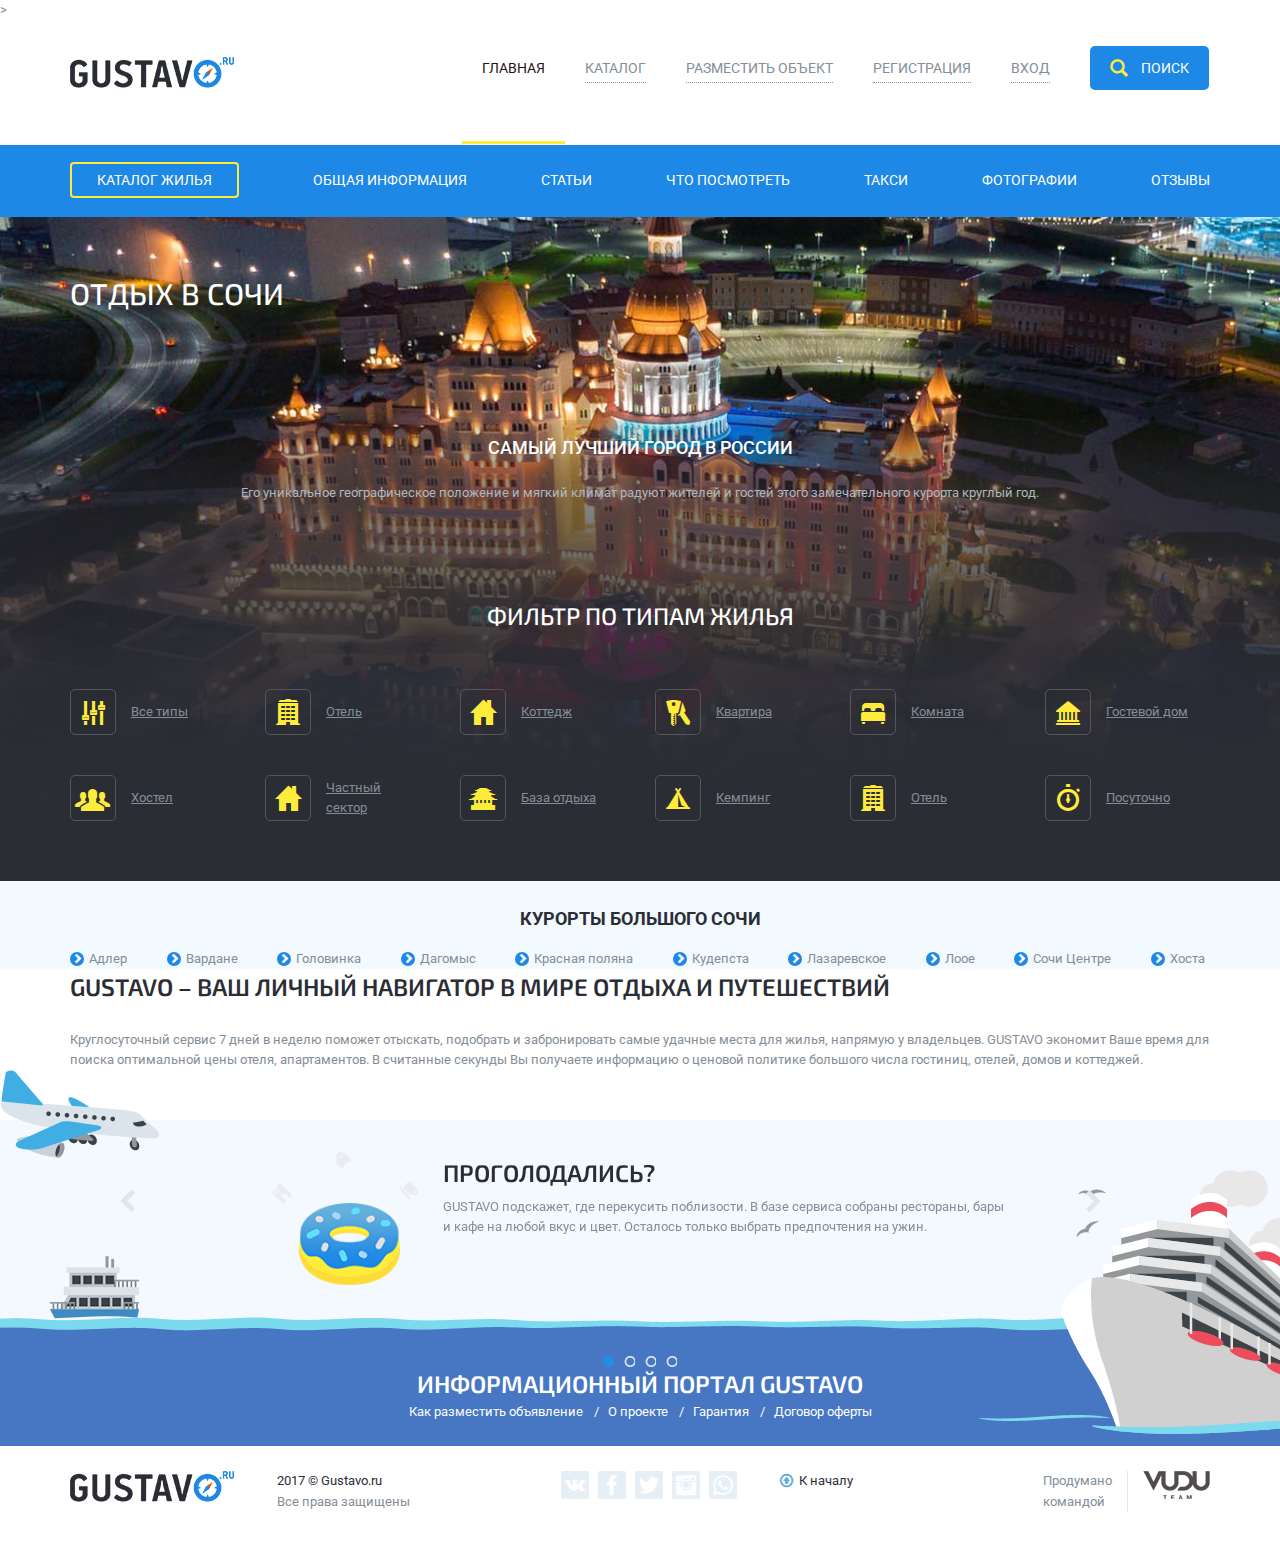
==== city.html @ 37bc837e "11/05" ====
<!DOCTYPE html<html lang="en">>

<head>
	<meta charset="UTF-8">
	<meta name="viewport" content="width=device-width, initial-scale=1.0">
	<meta http-equiv="X-UA-Compatible" content="ie=edge">
	<title>Document</title>
	<link rel="stylesheet" href="css/bootstrap.min.css">
		<link rel="stylesheet" href="css/glyphicons.css">
		<link rel="stylesheet" href="css/slick.css">
	<link rel="stylesheet" href="css/main.css">

	<!--[if lt IE 9]>
      <script src="https://oss.maxcdn.com/html5shiv/3.7.2/html5shiv.min.js"></script>
      <script src="https://oss.maxcdn.com/respond/1.4.2/respond.min.js"></script>
    <![endif]-->
</head>
<body>
	<div class="wrapper">
		<header class="header">
		<div class="container">
				<div class="row">
					<div class="col-md-2">
						<div class="navbar-header header_logo">
						<a href="#">
							<img src="images/logo.png" alt="logo">
							<span>Gustavo</span>
						</a>
					</div>
					</div>
					<div class="col-md-10">
					<div class="navbar">
							 <ul class="nav navbar-nav" role="menu">
								  <li class="active"><a href="#">Главная</a></li>
								  <li><a href="#">Каталог</a></li>
								  <li><a href="#">Разместить объект</a></li>
								  <li><a href="#">Регистрация</a></li>
								  <li><a href="#">Вход</a></li>
									<li class="navbar-nav_search"><a href="#"> <span class="navbar-nav_search_block">	<span class="glyphicons glyphicons-search"></span>	Поиск </span></a></li>
								</ul>
						</div>
						<a href="#navbar_collapce" class="navbar_toogle">
							<span class="ico_bar"></span>
							<span class="ico_bar"></span>
							<span class="ico_bar"></span>
						</a>
					</div>
				</div>
				</div>
		</header>
		<main class="main">
		<div class="main_city">
				<div class="main_city_img_wrapp">
					<img src="images/city.jpg" alt="">
				</div>
				<div class="city_top_navbar">	
						<div class="container">
							<div class="row">
								<div class="col-md-12">
										 <ul class="city_top_navbar_block" role="menu">
										  <li class="active"><a href="#">Каталог жилья</a></li>
										  <li><a href="#">Общая информация</a></li>
										  <li><a href="#">Статьи</a></li>
										  <li><a href="#">Что посмотреть</a></li>
										  <li><a href="#">Такси</a></li>
											<li><a href="#">Фотографии</a></li>
											<li><a href="#">Отзывы</a></li>
										</ul>
								</div>
							</div>
						</div>
				</div>
				<div class="main_city_info_block">
					<div class="main_city_info_block_header">
						<div class="container">
								<div class="row">
									<div class="col-md-12">
										<h2 class="main_city_info_block_header_block">Отдых в Сочи</h2>
											</div>
									</div>
								</div>
							</div>

							<div class="main_city_info_block_body">
								<div class="container">
								<div class="row">
									<div class="col-md-12">
										<div class="main_city_info_block_text">
												<h5>САМЫЙ ЛУЧШИЙ ГОРОД В РОССИИ</h5>
												<p>Его уникальное географическое положение и мягкий климат радуют жителей и гостей этого замечательного курорта круглый год.</p>
										</div>
									</div>
								</div>
							</div>
							<div class="container">
								<div class="row">
									<div class="col-md-12">
										<div class="main_city_filter_header">
												<h6>Фильтр по типам жилья</h6>
										</div>
									</div>
								</div>
							</div>
							<div class="main_city_filter_block">
								<div class="container">
								<div class="row">
									<div class="col-md-2">
											<div class="main_city_filter_block_item">
													<span class="main_city_icon_filter">
														<span class="glyphicons glyphicons-adjust-alt"></span>
													</span>
													<p>Все типы</p>
											</div>
											<div class="main_city_filter_block_item">
													<span class="main_city_icon_filter">
														<span class="glyphicons glyphicons-group"></span>
													</span>
													<p>Хостел</p>
											</div>
									</div>
									<div class="col-md-2">
										<div class="main_city_filter_block_item">
													<span class="main_city_icon_filter">
														<span class="glyphicons glyphicons-building"></span>
													</span>
													<p>Отель</p>
											</div>
											<div class="main_city_filter_block_item">
													<span class="main_city_icon_filter">
															<span class="glyphicons glyphicons-home"></span>
													</span>
													<p>Частный <br> сектор</p>
											</div>
									</div>
									<div class="col-md-2">
										<div class="main_city_filter_block_item">
													<span class="main_city_icon_filter">
														<span class="glyphicons glyphicons-home"></span>
													</span>
													<p>Коттедж</p>
											</div>
											<div class="main_city_filter_block_item">
													<span class="main_city_icon_filter">
														<span class="glyphicons glyphicons-temple-buddhist"></span>
														</span>
													<p>База отдыха</p>
											</div>
									</div>
									<div class="col-md-2">
									<div class="main_city_filter_block_item">
													<span class="main_city_icon_filter">
														<span class="glyphicons glyphicons-keys"></span>
													</span>
													<p>Квартира</p>
											</div>
											<div class="main_city_filter_block_item">
													<span class="main_city_icon_filter">
													<span class="glyphicons glyphicons-tent"></span>
													</span>
													<p>Кемпинг</p>
											</div>
									</div>
									<div class="col-md-2">
										<div class="main_city_filter_block_item">
													<span class="main_city_icon_filter">
														<span class="glyphicons glyphicons-bed-alt"></span>
													</span>
													<p>Комната</p>
											</div>
											<div class="main_city_filter_block_item">
													<span class="main_city_icon_filter">
														<span class="glyphicons glyphicons-building"></span>
													</span>
													<p>Отель</p>
											</div>
									</div>
									<div class="col-md-2">
										<div class="main_city_filter_block_item">
													<span class="main_city_icon_filter">
														<span class="glyphicons glyphicons-bank"></span>
													</span>
													<p>Гостевой дом</p>
											</div>
											<div class="main_city_filter_block_item">
													<span class="main_city_icon_filter">
													<span class="glyphicons glyphicons-stopwatch"></span>
													</span>
													<p>Посуточно</p>
											</div>
									</div>
									</div>
								</div>

							</div>
							</div>
							<div class="main_city_info_block_footer">
								<div class="container">
								<div class="row">
									<div class="col-md-12">
										<div class="main_city_info_block_footer_nav">
												<h4>Курорты Большого Сочи</h4>
												<ul>
														<li class="main_city_info_block_footer_nav_item">
															<a href="">
																<span><span class="glyphicons glyphicons-chevron-right"></span></span>
																<strong>
																	Адлер
																</strong>
															</a>
														</li>
														<li class="main_city_info_block_footer_nav_item">
															<a href="">
																<span><span class="glyphicons glyphicons-chevron-right"></span></span>
																<strong>
																	Вардане
																</strong>
															</a>
														</li>
														<li class="main_city_info_block_footer_nav_item">
															<a href="">
																<span><span class="glyphicons glyphicons-chevron-right"></span></span>
																<strong>
																	Головинка
																</strong>
															</a>
														</li>
														<li class="main_city_info_block_footer_nav_item">
															<a href="">
																<span><span class="glyphicons glyphicons-chevron-right"></span></span>
																<strong>
																	Дагомыс
																</strong>
															</a>
														</li>
														<li class="main_city_info_block_footer_nav_item">
															<a href="">
																<span><span class="glyphicons glyphicons-chevron-right"></span></span>
																<strong>
																	Красная поляна
																</strong>
															</a>
														</li>
														<li class="main_city_info_block_footer_nav_item">
															<a href="">
																<span><span class="glyphicons glyphicons-chevron-right"></span></span>
																<strong>
																	Кудепста
																</strong>
															</a>
														</li>
														<li class="main_city_info_block_footer_nav_item">
															<a href="">
																<span><span class="glyphicons glyphicons-chevron-right"></span></span>
																<strong>
																	Лазаревское
																</strong>
															</a>
														</li>
														<li class="main_city_info_block_footer_nav_item">
															<a href="">
																<span><span class="glyphicons glyphicons-chevron-right"></span></span>
																<strong>
																	Лоое
																</strong>
															</a>
														</li>
														<li class="main_city_info_block_footer_nav_item">
															<a href="">
																<span><span class="glyphicons glyphicons-chevron-right"></span></span>
																<strong>
																	Сочи Центре
																</strong>
															</a>
														</li>
														<li class="main_city_info_block_footer_nav_item">
															<a href="">
																<span><span class="glyphicons glyphicons-chevron-right"></span></span>
																<strong>
																	Хоста
																</strong>
															</a>
														</li>
												</ul>
										</div>
									</div>
									</div>
								</div>

							</div>


					</div>
			</div>
		<div class="main_bottom">
			<div class="container">
			<div class="row">
				<div class="col-md-12 main_bottom_text">
					<h2>GUSTAVO – Ваш личный навигатор в мире отдыха и путешествий</h2>
					<p>Круглосуточный сервис 7 дней в неделю поможет отыскать, подобрать и забронировать самые удачные места для жилья, напрямую у владельцев. GUSTAVO экономит Ваше время для поиска оптимальной цены отеля, апартаментов. В считанные секунды Вы получаете информацию о ценовой политике большого числа гостиниц, отелей, домов и коттеджей.</p>
				</div>
				</div>
			</div>
		</div>
	</main>
	<footer class="footer">
			<div class="footer_slider">
				<img src="images/airplane.png" class="airplane" alt="">
				<img src="images/ship.png" class="ship" alt="">
				<div class="container">
				<div class="row">
					<div class="col-md-12 footer_slider_block">
						<ul>
							<li class="footer_slide_block ">
								<div class="footer_slide_block_img_wrap">
									<img src="images/f_slide.png" alt="">
								</div>
								<div class="footer_slide_block_desk">
									<h6>Проголодались? </h6>
									<p>GUSTAVO подскажет, где перекусить поблизости. В базе сервиса собраны рестораны, бары и кафе на любой вкус и цвет. Осталось только выбрать предпочтения на ужин.
									</p>
								</div>
							</li>
							<li class="footer_slide_block ">
								<div class="footer_slide_block_img_wrap">
									<img src="images/f_slide.png" alt="">
								</div>
								<div class="footer_slide_block_desk">
									<h6>Проголодались? </h6>
									<p>GUSTAVO подскажет, где перекусить поблизости. В базе сервиса собраны рестораны, бары и кафе на любой вкус и цвет. Осталось только выбрать предпочтения на ужин.
									</p>
								</div>
							</li>
							<li class="footer_slide_block ">
								<div class="footer_slide_block_img_wrap">
									<img src="images/f_slide.png" alt="">
								</div>
								<div class="footer_slide_block_desk">
									<h6>Проголодались? </h6>
									<p>GUSTAVO подскажет, где перекусить поблизости. В базе сервиса собраны рестораны, бары и кафе на любой вкус и цвет. Осталось только выбрать предпочтения на ужин.
									</p>
								</div>
							</li>
							<li class="footer_slide_block">
								<div class="footer_slide_block_img_wrap">
									<img src="images/f_slide.png" alt="">
								</div>
								<div class="footer_slide_block_desk">
									<h6>Проголодались? </h6>
									<p>GUSTAVO подскажет, где перекусить поблизости. В базе сервиса собраны рестораны, бары и кафе на любой вкус и цвет. Осталось только выбрать предпочтения на ужин.</p>
								</div>
							</li>
					</ul>
					</div>
				</div>
				</div>
				<img src="images/ship2.png" class="ship2" alt="ship">
				<span class="footer_sea_border"></span>
			</div>
			<div class="footer_nav">
				<div class="container">
				<div class="row">
					<div class="col-md-12">
						<h4>Информационный портал Gustavo</h4>
						<ul class="footer_nav_block">
							<li><a href="">Как разместить объявление</a></li>
							<li><a href="">О проекте</a></li>
							<li><a href="">Гарантия</a></li>
							<li><a href="">Договор оферты </a></li>
						</ul>
						</div>
					</div>
				</div>
			</div>
			<div class="footer_bottom">
				<div class="container">
				<div class="row">
					<div class="col-md-4 footer_logo_left">
						<div class="footer_logo">
								<a href="#">
							<img src="images/logo.png" alt="logo">
							<span>Gustavo</span>
						</a>
						</div>
						<div class="footer_copyright">
							<strong>2017 © Gustavo.ru</strong>
							<span>Все права защищены </span>
						</div>
					</div>
					<div class="col-md-4 col-md-offset-1 footer_bottom_nav">
						<ul class="footer_bottom_nav_social">
							<li><a href="#" > <span class="icon-DCQmU9QnQS" ></span></a></li>
							<li><a href="#"> <span class="icon-Q3U1uzgmf" ></span></a></li>
							<li><a href="#"><span class="icon-XxFIR42AtH" ></span></a></li>
							<li><a href="#"><span class="icon-Gmwjn9LfI3" ></span></a></li>
							<li><a href="#"><span class="icon-gObfuOLptI" ></span></a></li>
						</ul>
						<div class="footer_back">
							<a href="#"><span class="glyphicons glyphicons-upload"></span> К началу</a>
						</div>
					</div>
					<div class="col-md-3  footer_bottom_team clearfix">
							<div class="footer_bottom_team_logo">
								<a href=""><img src="images/team.png" alt=""></a>
							</div>
							<div class="footer_bottom_team_desk">
									<span>Продумано командой</span>
							</div>
							
					</div>
				</div>
			</div>
			</div>
	</footer>
	</div>	
		
	 <script src="https://code.jquery.com/jquery-2.2.4.min.js"></script>
   <script src="js/bootstrap.min.js"></script>
   <script src="js/slick.min.js"></script>
    <script src="js/gustavo.js"></script>
		
</body>

</html>
---- css/glyphicons.css ----
@font-face{font-family:'Glyphicons Regular';src:url('../fonts/glyphicons-regular.eot');src:url('../fonts/glyphicons-regular.eot?#iefix') format('embedded-opentype'),url('../fonts/glyphicons-regular.woff2') format('woff2'),url('../fonts/glyphicons-regular.woff') format('woff'),url('../fonts/glyphicons-regular.ttf') format('truetype'),url('../fonts/glyphicons-regular.svg#glyphiconsregular') format('svg')}.glyphicons{position:relative;top:1px;display:inline-block;font-family:'Glyphicons Regular';font-style:normal;font-weight:normal;line-height:1;vertical-align:top;-webkit-font-smoothing:antialiased;-moz-osx-font-smoothing:grayscale}.glyphicons.x05{font-size:12px}.glyphicons.x2{font-size:48px}.glyphicons.x3{font-size:72px}.glyphicons.x4{font-size:96px}.glyphicons.x5{font-size:120px}.glyphicons.light:before{color:#f2f2f2}.glyphicons.drop:before{text-shadow:-1px 1px 3px rgba(0,0,0,0.3)}.glyphicons.flip{-moz-transform:scaleX(-1);-o-transform:scaleX(-1);-webkit-transform:scaleX(-1);transform:scaleX(-1);filter:FlipH;-ms-filter:"FlipH"}.glyphicons.flipv{-moz-transform:scaleY(-1);-o-transform:scaleY(-1);-webkit-transform:scaleY(-1);transform:scaleY(-1);filter:FlipV;-ms-filter:"FlipV"}.glyphicons.rotate90{-webkit-transform:rotate(90deg);-moz-transform:rotate(90deg);-ms-transform:rotate(90deg);transform:rotate(90deg)}.glyphicons.rotate180{-webkit-transform:rotate(180deg);-moz-transform:rotate(180deg);-ms-transform:rotate(180deg);transform:rotate(180deg)}.glyphicons.rotate270{-webkit-transform:rotate(270deg);-moz-transform:rotate(270deg);-ms-transform:rotate(270deg);transform:rotate(270deg)}.glyphicons-glass:before{content:"\E001"}.glyphicons-leaf:before{content:"\E002"}.glyphicons-dog:before{content:"\E003"}.glyphicons-user:before{content:"\E004"}.glyphicons-girl:before{content:"\E005"}.glyphicons-car:before{content:"\E006"}.glyphicons-user-add:before{content:"\E007"}.glyphicons-user-remove:before{content:"\E008"}.glyphicons-film:before{content:"\E009"}.glyphicons-magic:before{content:"\E010"}.glyphicons-envelope:before{content:"\2709"}.glyphicons-camera:before{content:"\E011"}.glyphicons-heart:before{content:"\E013"}.glyphicons-beach-umbrella:before{content:"\E014"}.glyphicons-train:before{content:"\E015"}.glyphicons-print:before{content:"\E016"}.glyphicons-bin:before{content:"\E017"}.glyphicons-music:before{content:"\E018"}.glyphicons-note:before{content:"\E019"}.glyphicons-heart-empty:before{content:"\E020"}.glyphicons-home:before{content:"\E021"}.glyphicons-snowflake:before{content:"\2744"}.glyphicons-fire:before{content:"\E023"}.glyphicons-magnet:before{content:"\E024"}.glyphicons-parents:before{content:"\E025"}.glyphicons-binoculars:before{content:"\E026"}.glyphicons-road:before{content:"\E027"}.glyphicons-search:before{content:"\E028"}.glyphicons-cars:before{content:"\E029"}.glyphicons-notes-2:before{content:"\E030"}.glyphicons-pencil:before{content:"\270F"}.glyphicons-bus:before{content:"\E032"}.glyphicons-wifi-alt:before{content:"\E033"}.glyphicons-luggage:before{content:"\E034"}.glyphicons-old-man:before{content:"\E035"}.glyphicons-woman:before{content:"\E036"}.glyphicons-file:before{content:"\E037"}.glyphicons-coins:before{content:"\E038"}.glyphicons-airplane:before{content:"\2708"}.glyphicons-notes:before{content:"\E040"}.glyphicons-stats:before{content:"\E041"}.glyphicons-charts:before{content:"\E042"}.glyphicons-pie-chart:before{content:"\E043"}.glyphicons-group:before{content:"\E044"}.glyphicons-keys:before{content:"\E045"}.glyphicons-calendar:before{content:"\E046"}.glyphicons-router:before{content:"\E047"}.glyphicons-camera-small:before{content:"\E048"}.glyphicons-star-empty:before{content:"\E049"}.glyphicons-star:before{content:"\E050"}.glyphicons-link:before{content:"\E051"}.glyphicons-eye-open:before{content:"\E052"}.glyphicons-eye-close:before{content:"\E053"}.glyphicons-alarm:before{content:"\E054"}.glyphicons-clock:before{content:"\E055"}.glyphicons-stopwatch:before{content:"\E056"}.glyphicons-projector:before{content:"\E057"}.glyphicons-history:before{content:"\E058"}.glyphicons-truck:before{content:"\E059"}.glyphicons-cargo:before{content:"\E060"}.glyphicons-compass:before{content:"\E061"}.glyphicons-keynote:before{content:"\E062"}.glyphicons-paperclip:before{content:"\E063"}.glyphicons-power:before{content:"\E064"}.glyphicons-lightbulb:before{content:"\E065"}.glyphicons-tag:before{content:"\E066"}.glyphicons-tags:before{content:"\E067"}.glyphicons-cleaning:before{content:"\E068"}.glyphicons-ruler:before{content:"\E069"}.glyphicons-gift:before{content:"\E070"}.glyphicons-umbrella:before{content:"\2602"}.glyphicons-book:before{content:"\E072"}.glyphicons-bookmark:before{content:"\E073"}.glyphicons-wifi:before{content:"\E074"}.glyphicons-cup:before{content:"\E075"}.glyphicons-stroller:before{content:"\E076"}.glyphicons-headphones:before{content:"\E077"}.glyphicons-headset:before{content:"\E078"}.glyphicons-warning-sign:before{content:"\E079"}.glyphicons-signal:before{content:"\E080"}.glyphicons-retweet:before{content:"\E081"}.glyphicons-refresh:before{content:"\E082"}.glyphicons-roundabout:before{content:"\E083"}.glyphicons-random:before{content:"\E084"}.glyphicons-heat:before{content:"\E085"}.glyphicons-repeat:before{content:"\E086"}.glyphicons-display:before{content:"\E087"}.glyphicons-log-book:before{content:"\E088"}.glyphicons-address-book:before{content:"\E089"}.glyphicons-building:before{content:"\E090"}.glyphicons-eyedropper:before{content:"\E091"}.glyphicons-adjust:before{content:"\E092"}.glyphicons-tint:before{content:"\E093"}.glyphicons-crop:before{content:"\E094"}.glyphicons-vector-path-square:before{content:"\E095"}.glyphicons-vector-path-circle:before{content:"\E096"}.glyphicons-vector-path-polygon:before{content:"\E097"}.glyphicons-vector-path-line:before{content:"\E098"}.glyphicons-vector-path-curve:before{content:"\E099"}.glyphicons-vector-path-all:before{content:"\E100"}.glyphicons-font:before{content:"\E101"}.glyphicons-italic:before{content:"\E102"}.glyphicons-bold:before{content:"\E103"}.glyphicons-text-underline:before{content:"\E104"}.glyphicons-text-strike:before{content:"\E105"}.glyphicons-text-height:before{content:"\E106"}.glyphicons-text-width:before{content:"\E107"}.glyphicons-text-resize:before{content:"\E108"}.glyphicons-left-indent:before{content:"\E109"}.glyphicons-right-indent:before{content:"\E110"}.glyphicons-align-left:before{content:"\E111"}.glyphicons-align-center:before{content:"\E112"}.glyphicons-align-right:before{content:"\E113"}.glyphicons-justify:before{content:"\E114"}.glyphicons-list:before{content:"\E115"}.glyphicons-text-smaller:before{content:"\E116"}.glyphicons-text-bigger:before{content:"\E117"}.glyphicons-embed:before{content:"\E118"}.glyphicons-embed-close:before{content:"\E119"}.glyphicons-table:before{content:"\E120"}.glyphicons-message-full:before{content:"\E121"}.glyphicons-message-empty:before{content:"\E122"}.glyphicons-message-in:before{content:"\E123"}.glyphicons-message-out:before{content:"\E124"}.glyphicons-message-plus:before{content:"\E125"}.glyphicons-message-minus:before{content:"\E126"}.glyphicons-message-ban:before{content:"\E127"}.glyphicons-message-flag:before{content:"\E128"}.glyphicons-message-lock:before{content:"\E129"}.glyphicons-message-new:before{content:"\E130"}.glyphicons-inbox:before{content:"\E131"}.glyphicons-inbox-plus:before{content:"\E132"}.glyphicons-inbox-minus:before{content:"\E133"}.glyphicons-inbox-lock:before{content:"\E134"}.glyphicons-inbox-in:before{content:"\E135"}.glyphicons-inbox-out:before{content:"\E136"}.glyphicons-cogwheel:before{content:"\E137"}.glyphicons-cogwheels:before{content:"\E138"}.glyphicons-picture:before{content:"\E139"}.glyphicons-adjust-alt:before{content:"\E140"}.glyphicons-database-lock:before{content:"\E141"}.glyphicons-database-plus:before{content:"\E142"}.glyphicons-database-minus:before{content:"\E143"}.glyphicons-database-ban:before{content:"\E144"}.glyphicons-folder-open:before{content:"\E145"}.glyphicons-folder-plus:before{content:"\E146"}.glyphicons-folder-minus:before{content:"\E147"}.glyphicons-folder-lock:before{content:"\E148"}.glyphicons-folder-flag:before{content:"\E149"}.glyphicons-folder-new:before{content:"\E150"}.glyphicons-edit:before{content:"\E151"}.glyphicons-new-window:before{content:"\E152"}.glyphicons-check:before{content:"\E153"}.glyphicons-unchecked:before{content:"\E154"}.glyphicons-more-windows:before{content:"\E155"}.glyphicons-show-big-thumbnails:before{content:"\E156"}.glyphicons-show-thumbnails:before{content:"\E157"}.glyphicons-show-thumbnails-with-lines:before{content:"\E158"}.glyphicons-show-lines:before{content:"\E159"}.glyphicons-playlist:before{content:"\E160"}.glyphicons-imac:before{content:"\E161"}.glyphicons-macbook:before{content:"\E162"}.glyphicons-ipad:before{content:"\E163"}.glyphicons-iphone:before{content:"\E164"}.glyphicons-iphone-transfer:before{content:"\E165"}.glyphicons-iphone-exchange:before{content:"\E166"}.glyphicons-ipod:before{content:"\E167"}.glyphicons-ipod-shuffle:before{content:"\E168"}.glyphicons-ear-plugs:before{content:"\E169"}.glyphicons-record:before{content:"\E170"}.glyphicons-step-backward:before{content:"\E171"}.glyphicons-fast-backward:before{content:"\E172"}.glyphicons-rewind:before{content:"\E173"}.glyphicons-play:before{content:"\E174"}.glyphicons-pause:before{content:"\E175"}.glyphicons-stop:before{content:"\E176"}.glyphicons-forward:before{content:"\E177"}.glyphicons-fast-forward:before{content:"\E178"}.glyphicons-step-forward:before{content:"\E179"}.glyphicons-eject:before{content:"\E180"}.glyphicons-facetime-video:before{content:"\E181"}.glyphicons-download-alt:before{content:"\E182"}.glyphicons-mute:before{content:"\E183"}.glyphicons-volume-down:before{content:"\E184"}.glyphicons-volume-up:before{content:"\E185"}.glyphicons-screenshot:before{content:"\E186"}.glyphicons-move:before{content:"\E187"}.glyphicons-more:before{content:"\E188"}.glyphicons-brightness-reduce:before{content:"\E189"}.glyphicons-brightness-increase:before{content:"\E190"}.glyphicons-circle-plus:before{content:"\E191"}.glyphicons-circle-minus:before{content:"\E192"}.glyphicons-circle-remove:before{content:"\E193"}.glyphicons-circle-ok:before{content:"\E194"}.glyphicons-circle-question-mark:before{content:"\E195"}.glyphicons-circle-info:before{content:"\E196"}.glyphicons-circle-exclamation-mark:before{content:"\E197"}.glyphicons-remove:before{content:"\E198"}.glyphicons-ok:before{content:"\E199"}.glyphicons-ban:before{content:"\E200"}.glyphicons-download:before{content:"\E201"}.glyphicons-upload:before{content:"\E202"}.glyphicons-shopping-cart:before{content:"\E203"}.glyphicons-lock:before{content:"\E204"}.glyphicons-unlock:before{content:"\E205"}.glyphicons-electricity:before{content:"\E206"}.glyphicons-ok-2:before{content:"\E207"}.glyphicons-remove-2:before{content:"\E208"}.glyphicons-cart-out:before{content:"\E209"}.glyphicons-cart-in:before{content:"\E210"}.glyphicons-left-arrow:before{content:"\E211"}.glyphicons-right-arrow:before{content:"\E212"}.glyphicons-down-arrow:before{content:"\E213"}.glyphicons-up-arrow:before{content:"\E214"}.glyphicons-resize-small:before{content:"\E215"}.glyphicons-resize-full:before{content:"\E216"}.glyphicons-circle-arrow-left:before{content:"\E217"}.glyphicons-circle-arrow-right:before{content:"\E218"}.glyphicons-circle-arrow-top:before{content:"\E219"}.glyphicons-circle-arrow-down:before{content:"\E220"}.glyphicons-play-button:before{content:"\E221"}.glyphicons-unshare:before{content:"\E222"}.glyphicons-share:before{content:"\E223"}.glyphicons-chevron-right:before{content:"\E224"} .glyphicons-chevron-left:before{content:"\E225"}.glyphicons-bluetooth:before{content:"\E226"}.glyphicons-euro:before{content:"\20AC"}.glyphicons-usd:before{content:"\E228"}.glyphicons-gbp:before{content:"\E229"}.glyphicons-retweet-2:before{content:"\E230"}.glyphicons-moon:before{content:"\E231"}.glyphicons-sun:before{content:"\2609"}.glyphicons-cloud:before{content:"\2601"}.glyphicons-direction:before{content:"\E234"}.glyphicons-brush:before{content:"\E235"}.glyphicons-pen:before{content:"\E236"}.glyphicons-zoom-in:before{content:"\E237"}.glyphicons-zoom-out:before{content:"\E238"}.glyphicons-pin:before{content:"\E239"}.glyphicons-albums:before{content:"\E240"}.glyphicons-rotation-lock:before{content:"\E241"}.glyphicons-flash:before{content:"\E242"}.glyphicons-google-maps:before{content:"\E243"}.glyphicons-anchor:before{content:"\2693"}.glyphicons-conversation:before{content:"\E245"}.glyphicons-chat:before{content:"\E246"}.glyphicons-male:before{content:"\E247"}.glyphicons-female:before{content:"\E248"}.glyphicons-asterisk:before{content:"\002A"}.glyphicons-divide:before{content:"\00F7"}.glyphicons-snorkel-diving:before{content:"\E251"}.glyphicons-scuba-diving:before{content:"\E252"}.glyphicons-oxygen-bottle:before{content:"\E253"}.glyphicons-fins:before{content:"\E254"}.glyphicons-fishes:before{content:"\E255"}.glyphicons-boat:before{content:"\E256"}.glyphicons-delete:before{content:"\E257"}.glyphicons-sheriffs-star:before{content:"\E258"}.glyphicons-qrcode:before{content:"\E259"}.glyphicons-barcode:before{content:"\E260"}.glyphicons-pool:before{content:"\E261"}.glyphicons-buoy:before{content:"\E262"}.glyphicons-spade:before{content:"\E263"}.glyphicons-bank:before{content:"\E264"}.glyphicons-vcard:before{content:"\E265"}.glyphicons-electrical-plug:before{content:"\E266"}.glyphicons-flag:before{content:"\E267"}.glyphicons-credit-card:before{content:"\E268"}.glyphicons-keyboard-wireless:before{content:"\E269"}.glyphicons-keyboard-wired:before{content:"\E270"}.glyphicons-shield:before{content:"\E271"}.glyphicons-ring:before{content:"\02DA"}.glyphicons-cake:before{content:"\E273"}.glyphicons-drink:before{content:"\E274"}.glyphicons-beer:before{content:"\E275"}.glyphicons-fast-food:before{content:"\E276"}.glyphicons-cutlery:before{content:"\E277"}.glyphicons-pizza:before{content:"\E278"}.glyphicons-birthday-cake:before{content:"\E279"}.glyphicons-tablet:before{content:"\E280"}.glyphicons-settings:before{content:"\E281"}.glyphicons-bullets:before{content:"\E282"}.glyphicons-cardio:before{content:"\E283"}.glyphicons-t-shirt:before{content:"\E284"}.glyphicons-pants:before{content:"\E285"}.glyphicons-sweater:before{content:"\E286"}.glyphicons-fabric:before{content:"\E287"}.glyphicons-leather:before{content:"\E288"}.glyphicons-scissors:before{content:"\E289"}.glyphicons-bomb:before{content:"\E290"}.glyphicons-skull:before{content:"\E291"}.glyphicons-celebration:before{content:"\E292"}.glyphicons-tea-kettle:before{content:"\E293"}.glyphicons-french-press:before{content:"\E294"}.glyphicons-coffee-cup:before{content:"\E295"}.glyphicons-pot:before{content:"\E296"}.glyphicons-grater:before{content:"\E297"}.glyphicons-kettle:before{content:"\E298"}.glyphicons-hospital:before{content:"\E299"}.glyphicons-hospital-h:before{content:"\E300"}.glyphicons-microphone:before{content:"\E301"}.glyphicons-webcam:before{content:"\E302"}.glyphicons-temple-christianity-church:before{content:"\E303"}.glyphicons-temple-islam:before{content:"\E304"}.glyphicons-temple-hindu:before{content:"\E305"}.glyphicons-temple-buddhist:before{content:"\E306"}.glyphicons-bicycle:before{content:"\E307"}.glyphicons-life-preserver:before{content:"\E308"}.glyphicons-share-alt:before{content:"\E309"}.glyphicons-comments:before{content:"\E310"}.glyphicons-flower:before{content:"\2698"}.glyphicons-baseball:before{content:"\26BE"}.glyphicons-rugby:before{content:"\E313"}.glyphicons-ax:before{content:"\E314"}.glyphicons-table-tennis:before{content:"\E315"}.glyphicons-bowling:before{content:"\E316"}.glyphicons-tree-conifer:before{content:"\E317"}.glyphicons-tree-deciduous:before{content:"\E318"}.glyphicons-more-items:before{content:"\E319"}.glyphicons-sort:before{content:"\E320"}.glyphicons-filter:before{content:"\E321"}.glyphicons-gamepad:before{content:"\E322"}.glyphicons-playing-dices:before{content:"\E323"}.glyphicons-calculator:before{content:"\E324"}.glyphicons-tie:before{content:"\E325"}.glyphicons-wallet:before{content:"\E326"}.glyphicons-piano:before{content:"\E327"}.glyphicons-sampler:before{content:"\E328"}.glyphicons-podium:before{content:"\E329"}.glyphicons-soccer-ball:before{content:"\E330"}.glyphicons-blog:before{content:"\E331"}.glyphicons-dashboard:before{content:"\E332"}.glyphicons-certificate:before{content:"\E333"}.glyphicons-bell:before{content:"\E334"}.glyphicons-candle:before{content:"\E335"}.glyphicons-pushpin:before{content:"\E336"}.glyphicons-iphone-shake:before{content:"\E337"}.glyphicons-pin-flag:before{content:"\E338"}.glyphicons-turtle:before{content:"\E339"}.glyphicons-rabbit:before{content:"\E340"}.glyphicons-globe:before{content:"\E341"}.glyphicons-briefcase:before{content:"\E342"}.glyphicons-hdd:before{content:"\E343"}.glyphicons-thumbs-up:before{content:"\E344"}.glyphicons-thumbs-down:before{content:"\E345"}.glyphicons-hand-right:before{content:"\E346"}.glyphicons-hand-left:before{content:"\E347"}.glyphicons-hand-up:before{content:"\E348"}.glyphicons-hand-down:before{content:"\E349"}.glyphicons-fullscreen:before{content:"\E350"}.glyphicons-shopping-bag:before{content:"\E351"}.glyphicons-book-open:before{content:"\E352"}.glyphicons-nameplate:before{content:"\E353"}.glyphicons-nameplate-alt:before{content:"\E354"}.glyphicons-vases:before{content:"\E355"}.glyphicons-bullhorn:before{content:"\E356"}.glyphicons-dumbbell:before{content:"\E357"}.glyphicons-suitcase:before{content:"\E358"}.glyphicons-file-import:before{content:"\E359"}.glyphicons-file-export:before{content:"\E360"}.glyphicons-bug:before{content:"\E361"}.glyphicons-crown:before{content:"\E362"}.glyphicons-smoking:before{content:"\E363"}.glyphicons-cloud-download:before{content:"\E364"}.glyphicons-cloud-upload:before{content:"\E365"}.glyphicons-restart:before{content:"\E366"}.glyphicons-security-camera:before{content:"\E367"}.glyphicons-expand:before{content:"\E368"}.glyphicons-collapse:before{content:"\E369"}.glyphicons-collapse-top:before{content:"\E370"}.glyphicons-globe-af:before{content:"\E371"}.glyphicons-global:before{content:"\E372"}.glyphicons-spray:before{content:"\E373"}.glyphicons-nails:before{content:"\E374"}.glyphicons-claw-hammer:before{content:"\E375"}.glyphicons-classic-hammer:before{content:"\E376"}.glyphicons-hand-saw:before{content:"\E377"}.glyphicons-riflescope:before{content:"\E378"}.glyphicons-electrical-socket-eu:before{content:"\E379"}.glyphicons-electrical-socket-us:before{content:"\E380"}.glyphicons-message-forward:before{content:"\E381"}.glyphicons-coat-hanger:before{content:"\E382"}.glyphicons-dress:before{content:"\E383"}.glyphicons-bathrobe:before{content:"\E384"}.glyphicons-shirt:before{content:"\E385"}.glyphicons-underwear:before{content:"\E386"}.glyphicons-log-in:before{content:"\E387"}.glyphicons-log-out:before{content:"\E388"}.glyphicons-exit:before{content:"\E389"}.glyphicons-new-window-alt:before{content:"\E390"}.glyphicons-video-sd:before{content:"\E391"}.glyphicons-video-hd:before{content:"\E392"}.glyphicons-subtitles:before{content:"\E393"}.glyphicons-sound-stereo:before{content:"\E394"}.glyphicons-sound-dolby:before{content:"\E395"}.glyphicons-sound-5-1:before{content:"\E396"}.glyphicons-sound-6-1:before{content:"\E397"}.glyphicons-sound-7-1:before{content:"\E398"}.glyphicons-copyright-mark:before{content:"\E399"}.glyphicons-registration-mark:before{content:"\E400"}.glyphicons-radar:before{content:"\E401"}.glyphicons-skateboard:before{content:"\E402"}.glyphicons-golf-course:before{content:"\E403"}.glyphicons-sorting:before{content:"\E404"}.glyphicons-sort-by-alphabet:before{content:"\E405"}.glyphicons-sort-by-alphabet-alt:before{content:"\E406"}.glyphicons-sort-by-order:before{content:"\E407"}.glyphicons-sort-by-order-alt:before{content:"\E408"}.glyphicons-sort-by-attributes:before{content:"\E409"}.glyphicons-sort-by-attributes-alt:before{content:"\E410"}.glyphicons-compressed:before{content:"\E411"}.glyphicons-package:before{content:"\E412"}.glyphicons-cloud-plus:before{content:"\E413"}.glyphicons-cloud-minus:before{content:"\E414"}.glyphicons-disk-save:before{content:"\E415"}.glyphicons-disk-open:before{content:"\E416"}.glyphicons-disk-saved:before{content:"\E417"}.glyphicons-disk-remove:before{content:"\E418"}.glyphicons-disk-import:before{content:"\E419"}.glyphicons-disk-export:before{content:"\E420"}.glyphicons-tower:before{content:"\E421"}.glyphicons-send:before{content:"\E422"}.glyphicons-git-branch:before{content:"\E423"}.glyphicons-git-create:before{content:"\E424"}.glyphicons-git-private:before{content:"\E425"}.glyphicons-git-delete:before{content:"\E426"}.glyphicons-git-merge:before{content:"\E427"}.glyphicons-git-pull-request:before{content:"\E428"}.glyphicons-git-compare:before{content:"\E429"}.glyphicons-git-commit:before{content:"\E430"}.glyphicons-construction-cone:before{content:"\E431"}.glyphicons-shoe-steps:before{content:"\E432"}.glyphicons-plus:before{content:"\002B"}.glyphicons-minus:before{content:"\2212"}.glyphicons-redo:before{content:"\E435"}.glyphicons-undo:before{content:"\E436"}.glyphicons-golf:before{content:"\E437"}.glyphicons-hockey:before{content:"\E438"}.glyphicons-pipe:before{content:"\E439"}.glyphicons-wrench:before{content:"\E440"}.glyphicons-folder-closed:before{content:"\E441"}.glyphicons-phone-alt:before{content:"\E442"}.glyphicons-earphone:before{content:"\E443"}.glyphicons-floppy-disk:before{content:"\E444"}.glyphicons-floppy-saved:before{content:"\E445"}.glyphicons-floppy-remove:before{content:"\E446"}.glyphicons-floppy-save:before{content:"\E447"}.glyphicons-floppy-open:before{content:"\E448"}.glyphicons-translate:before{content:"\E449"}.glyphicons-fax:before{content:"\E450"}.glyphicons-factory:before{content:"\E451"}.glyphicons-shop-window:before{content:"\E452"}.glyphicons-shop:before{content:"\E453"}.glyphicons-kiosk:before{content:"\E454"}.glyphicons-kiosk-wheels:before{content:"\E455"}.glyphicons-kiosk-light:before{content:"\E456"}.glyphicons-kiosk-food:before{content:"\E457"}.glyphicons-transfer:before{content:"\E458"}.glyphicons-money:before{content:"\E459"}.glyphicons-header:before{content:"\E460"}.glyphicons-blacksmith:before{content:"\E461"}.glyphicons-saw-blade:before{content:"\E462"}.glyphicons-basketball:before{content:"\E463"}.glyphicons-server:before{content:"\E464"}.glyphicons-server-plus:before{content:"\E465"}.glyphicons-server-minus:before{content:"\E466"}.glyphicons-server-ban:before{content:"\E467"}.glyphicons-server-flag:before{content:"\E468"}.glyphicons-server-lock:before{content:"\E469"}.glyphicons-server-new:before{content:"\E470"}.glyphicons-charging-station:before{content:"\F471"}.glyphicons-gas-station:before{content:"\E472"}.glyphicons-target:before{content:"\E473"}.glyphicons-bed-alt:before{content:"\E474"}.glyphicons-mosquito-net:before{content:"\E475"}.glyphicons-dining-set:before{content:"\E476"}.glyphicons-plate-of-food:before{content:"\E477"}.glyphicons-hygiene-kit:before{content:"\E478"}.glyphicons-blackboard:before{content:"\E479"}.glyphicons-marriage:before{content:"\E480"}.glyphicons-bucket:before{content:"\E481"}.glyphicons-none-color-swatch:before{content:"\E482"}.glyphicons-bring-forward:before{content:"\E483"}.glyphicons-bring-to-front:before{content:"\E484"}.glyphicons-send-backward:before{content:"\E485"}.glyphicons-send-to-back:before{content:"\E486"}.glyphicons-fit-frame-to-image:before{content:"\E487"}.glyphicons-fit-image-to-frame:before{content:"\E488"}.glyphicons-multiple-displays:before{content:"\E489"}.glyphicons-handshake:before{content:"\E490"}.glyphicons-child:before{content:"\E491"}.glyphicons-baby-formula:before{content:"\E492"}.glyphicons-medicine:before{content:"\E493"}.glyphicons-atv-vehicle:before{content:"\E494"}.glyphicons-motorcycle:before{content:"\E495"}.glyphicons-bed:before{content:"\E496"}.glyphicons-tent:before{content:"\26FA"}.glyphicons-glasses:before{content:"\E498"}.glyphicons-sunglasses:before{content:"\E499"}.glyphicons-family:before{content:"\E500"}.glyphicons-education:before{content:"\E501"}.glyphicons-shoes:before{content:"\E502"}.glyphicons-map:before{content:"\E503"}.glyphicons-cd:before{content:"\E504"}.glyphicons-alert:before{content:"\E505"}.glyphicons-piggy-bank:before{content:"\E506"}.glyphicons-star-half:before{content:"\E507"}.glyphicons-cluster:before{content:"\E508"}.glyphicons-flowchart:before{content:"\E509"}.glyphicons-commodities:before{content:"\E510"}.glyphicons-duplicate:before{content:"\E511"}.glyphicons-copy:before{content:"\E512"}.glyphicons-paste:before{content:"\E513"}.glyphicons-bath-bathtub:before{content:"\E514"}.glyphicons-bath-shower:before{content:"\E515"}.glyphicons-shower:before{content:"\1F6BF"}.glyphicons-menu-hamburger:before{content:"\E517"}.glyphicons-option-vertical:before{content:"\E518"}.glyphicons-option-horizontal:before{content:"\E519"}.glyphicons-currency-conversion:before{content:"\E520"}.glyphicons-user-ban:before{content:"\E521"}.glyphicons-user-lock:before{content:"\E522"}.glyphicons-user-flag:before{content:"\E523"}.glyphicons-user-asterisk:before{content:"\E524"}.glyphicons-user-alert:before{content:"\E525"}.glyphicons-user-key:before{content:"\E526"}.glyphicons-user-conversation:before{content:"\E527"}.glyphicons-database:before{content:"\E528"}.glyphicons-database-search:before{content:"\E529"}.glyphicons-list-alt:before{content:"\E530"}.glyphicons-hazard-sign:before{content:"\E531"}.glyphicons-hazard:before{content:"\E532"}.glyphicons-stop-sign:before{content:"\E533"}.glyphicons-lab:before{content:"\E534"}.glyphicons-lab-alt:before{content:"\E535"}.glyphicons-ice-cream:before{content:"\E536"}.glyphicons-ice-lolly:before{content:"\E537"}.glyphicons-ice-lolly-tasted:before{content:"\E538"}.glyphicons-invoice:before{content:"\E539"}.glyphicons-cart-tick:before{content:"\E540"}.glyphicons-hourglass:before{content:"\231B"}.glyphicons-cat:before{content:"\1F408"}.glyphicons-lamp:before{content:"\E543"}.glyphicons-scale-classic:before{content:"\E544"}.glyphicons-eye-plus:before{content:"\E545"}.glyphicons-eye-minus:before{content:"\E546"}.glyphicons-quote:before{content:"\E547"}.glyphicons-bitcoin:before{content:"\E548"}.glyphicons-yen:before{content:"\00A5"}.glyphicons-ruble:before{content:"\20BD"}.glyphicons-erase:before{content:"\E551"}.glyphicons-podcast:before{content:"\E552"}.glyphicons-firework:before{content:"\E553"}.glyphicons-scale:before{content:"\E554"}.glyphicons-king:before{content:"\E555"}.glyphicons-queen:before{content:"\E556"}.glyphicons-pawn:before{content:"\E557"}.glyphicons-bishop:before{content:"\E558"}.glyphicons-knight:before{content:"\E559"}.glyphicons-mic-mute:before{content:"\E560"}.glyphicons-voicemail:before{content:"\E561"}.glyphicons-paragraph:before{content:"\00B6"}.glyphicons-person-walking:before{content:"\E563"}.glyphicons-person-wheelchair:before{content:"\E564"}.glyphicons-underground:before{content:"\E565"}.glyphicons-car-hov:before{content:"\E566"}.glyphicons-car-rental:before{content:"\E567"}.glyphicons-transport:before{content:"\E568"}.glyphicons-taxi:before{content:"\1F695"}.glyphicons-ice-cream-no:before{content:"\E570"}.glyphicons-uk-rat-u:before{content:"\E571"}.glyphicons-uk-rat-pg:before{content:"\E572"}.glyphicons-uk-rat-12a:before{content:"\E573"}.glyphicons-uk-rat-12:before{content:"\E574"}.glyphicons-uk-rat-15:before{content:"\E575"}.glyphicons-uk-rat-18:before{content:"\E576"}.glyphicons-uk-rat-r18:before{content:"\E577"}.glyphicons-tv:before{content:"\E578"}.glyphicons-sms:before{content:"\E579"}.glyphicons-mms:before{content:"\E580"}.glyphicons-us-rat-g:before{content:"\E581"}.glyphicons-us-rat-pg:before{content:"\E582"}.glyphicons-us-rat-pg-13:before{content:"\E583"}.glyphicons-us-rat-restricted:before{content:"\E584"}.glyphicons-us-rat-no-one-17:before{content:"\E585"}.glyphicons-equalizer:before{content:"\E586"}.glyphicons-speakers:before{content:"\E587"}.glyphicons-remote-control:before{content:"\E588"}.glyphicons-remote-control-tv:before{content:"\E589"}.glyphicons-shredder:before{content:"\E590"}.glyphicons-folder-heart:before{content:"\E591"}.glyphicons-person-running:before{content:"\E592"}.glyphicons-person:before{content:"\E593"}.glyphicons-voice:before{content:"\E594"}.glyphicons-stethoscope:before{content:"\E595"}.glyphicons-hotspot:before{content:"\E596"}.glyphicons-activity:before{content:"\E597"}.glyphicons-watch:before{content:"\231A"}.glyphicons-scissors-alt:before{content:"\E599"}.glyphicons-car-wheel:before{content:"\E600"}.glyphicons-chevron-up:before{content:"\E601"}.glyphicons-chevron-down:before{content:"\E602"}.glyphicons-superscript:before{content:"\E603"}.glyphicons-subscript:before{content:"\E604"}.glyphicons-text-size:before{content:"\E605"}.glyphicons-text-color:before{content:"\E606"}.glyphicons-text-background:before{content:"\E607"}.glyphicons-modal-window:before{content:"\E608"}.glyphicons-newspaper:before{content:"\1F4F0"}.glyphicons-tractor:before{content:"\1F69C"}.animated{-webkit-animation-duration:1s;animation-duration:1s;-webkit-animation-fill-mode:both;animation-fill-mode:both;-webkit-animation-timing-function:ease-in-out;animation-timing-function:ease-in-out;animation-iteration-count:infinite;-webkit-animation-iteration-count:infinite}@-webkit-keyframes pulse{0%{-webkit-transform:scale(1)}50%{-webkit-transform:scale(1.1)}100%{-webkit-transform:scale(1)}}@keyframes pulse{0%{transform:scale(1)}50%{transform:scale(1.1)}100%{transform:scale(1)}}.pulse{-webkit-animation-name:pulse;animation-name:pulse}@-webkit-keyframes rotateIn{0%{-webkit-transform-origin:center center;-webkit-transform:rotate(-200deg);opacity:0}100%{-webkit-transform-origin:center center;-webkit-transform:rotate(0);opacity:1}}@keyframes rotateIn{0%{transform-origin:center center;transform:rotate(-200deg);opacity:0}100%{transform-origin:center center;transform:rotate(0);opacity:1}}.rotateIn{-webkit-animation-name:rotateIn;animation-name:rotateIn}@-webkit-keyframes bounce{0%,20%,50%,80%,100%{-webkit-transform:translateY(0)}40%{-webkit-transform:translateY(-30px)}60%{-webkit-transform:translateY(-15px)}}@keyframes bounce{0%,20%,50%,80%,100%{transform:translateY(0)}40%{transform:translateY(-30px)}60%{transform:translateY(-15px)}}.bounce{-webkit-animation-name:bounce;animation-name:bounce}@-webkit-keyframes swing{20%,40%,60%,80%,100%{-webkit-transform-origin:top center}20%{-webkit-transform:rotate(15deg)}40%{-webkit-transform:rotate(-10deg)}60%{-webkit-transform:rotate(5deg)}80%{-webkit-transform:rotate(-5deg)}100%{-webkit-transform:rotate(0deg)}}@keyframes swing{20%{transform:rotate(15deg)}40%{transform:rotate(-10deg)}60%{transform:rotate(5deg)}80%{transform:rotate(-5deg)}100%{transform:rotate(0deg)}}.swing{-webkit-transform-origin:top center;transform-origin:top center;-webkit-animation-name:swing;animation-name:swing}@-webkit-keyframes tada{0%{-webkit-transform:scale(1)}10%,20%{-webkit-transform:scale(.9) rotate(-3deg)}30%,50%,70%,90%{-webkit-transform:scale(1.1) rotate(3deg)}40%,60%,80%{-webkit-transform:scale(1.1) rotate(-3deg)}100%{-webkit-transform:scale(1) rotate(0)}}@keyframes tada{0%{transform:scale(1)}10%,20%{transform:scale(.9) rotate(-3deg)}30%,50%,70%,90%{transform:scale(1.1) rotate(3deg)}40%,60%,80%{transform:scale(1.1) rotate(-3deg)}100%{transform:scale(1) rotate(0)}}.tada{-webkit-animation-name:tada;animation-name:tada}

@font-face {
  font-family: 'social';
  src:  url('../fonts/social.eot?d0vhgx');
  src:  url('../fonts/social.eot?d0vhgx#iefix') format('embedded-opentype'),
    url('../fonts/social.ttf?d0vhgx') format('truetype'),
    url('../fonts/social.woff?d0vhgx') format('woff'),
    url('../fonts/social.svg?d0vhgx#social') format('svg');
  font-weight: normal;
  font-style: normal;
}

[class^="icon-"], [class*=" icon-"] {
  /* use !important to prevent issues with browser extensions that change fonts */
  font-family: 'social' !important;
  speak: none;
  font-style: normal;
  font-weight: normal;
  font-variant: normal;
  text-transform: none;
  line-height: 1;

  /* Better Font Rendering =========== */
  -webkit-font-smoothing: antialiased;
  -moz-osx-font-smoothing: grayscale;
}

.icon-XxFIR42AtH:before {
  content: "\e900";
}
.icon-Q3U1uzgmf:before {
  content: "\e901";
}
.icon-DCQmU9QnQS:before {
  content: "\e902";
}
.icon-gObfuOLptI:before {
  content: "\e903";
}
.icon-Gmwjn9LfI3:before {
  content: "\e904";
}
---- css/main.css ----
@import url('https://fonts.googleapis.com/css?family=Roboto:400,500&subset=cyrillic');
@import url('https://fonts.googleapis.com/css?family=Exo+2:400,600&subset=cyrillic');
/*! normalize.css v5.0.0 | MIT License | github.com/necolas/normalize.css */
/**
 * 1. Change the default font family in all browsers (opinionated).
 * 2. Correct the line height in all browsers.
 * 3. Prevent adjustments of font size after orientation changes in
 *    IE on Windows Phone and in iOS.
 */
/* Document
   ========================================================================== */
html {
  font-family: sans-serif;
  /* 1 */
  line-height: 1.15;
  /* 2 */
  -ms-text-size-adjust: 100%;
  /* 3 */
  -webkit-text-size-adjust: 100%;
  /* 3 */
}
/* Sections
   ========================================================================== */
/**
 * Remove the margin in all browsers (opinionated).
 */
body {
  margin: 0;
}
/**
 * Add the correct display in IE 9-.
 */
article,
aside,
footer,
header,
nav,
section {
  display: block;
}
/**
 * Correct the font size and margin on `h1` elements within `section` and
 * `article` contexts in Chrome, Firefox, and Safari.
 */
h1 {
  font-size: 2em;
  margin: 0.67em 0;
}
/* Grouping content
   ========================================================================== */
/**
 * Add the correct display in IE 9-.
 * 1. Add the correct display in IE.
 */
figcaption,
figure,
main {
  /* 1 */
  display: block;
}
/**
 * Add the correct margin in IE 8.
 */
figure {
  margin: 1em 40px;
}
/**
 * 1. Add the correct box sizing in Firefox.
 * 2. Show the overflow in Edge and IE.
 */
hr {
  box-sizing: content-box;
  /* 1 */
  height: 0;
  /* 1 */
  overflow: visible;
  /* 2 */
}
/**
 * 1. Correct the inheritance and scaling of font size in all browsers.
 * 2. Correct the odd `em` font sizing in all browsers.
 */
pre {
  font-family: monospace, monospace;
  /* 1 */
  font-size: 1em;
  /* 2 */
}
/* Text-level semantics
   ========================================================================== */
/**
 * 1. Remove the gray background on active links in IE 10.
 * 2. Remove gaps in links underline in iOS 8+ and Safari 8+.
 */
a {
  background-color: transparent;
  /* 1 */
  -webkit-text-decoration-skip: objects;
  /* 2 */
}
/**
 * Remove the outline on focused links when they are also active or hovered
 * in all browsers (opinionated).
 */
a:active,
a:hover {
  outline-width: 0;
}
/**
 * 1. Remove the bottom border in Firefox 39-.
 * 2. Add the correct text decoration in Chrome, Edge, IE, Opera, and Safari.
 */
abbr[title] {
  border-bottom: none;
  /* 1 */
  text-decoration: underline;
  /* 2 */
  text-decoration: underline dotted;
  /* 2 */
}
/**
 * Prevent the duplicate application of `bolder` by the next rule in Safari 6.
 */
b,
strong {
  font-weight: inherit;
}
/**
 * Add the correct font weight in Chrome, Edge, and Safari.
 */
b,
strong {
  font-weight: bolder;
}
/**
 * 1. Correct the inheritance and scaling of font size in all browsers.
 * 2. Correct the odd `em` font sizing in all browsers.
 */
code,
kbd,
samp {
  font-family: monospace, monospace;
  /* 1 */
  font-size: 1em;
  /* 2 */
}
/**
 * Add the correct font style in Android 4.3-.
 */
dfn {
  font-style: italic;
}
/**
 * Add the correct background and color in IE 9-.
 */
mark {
  background-color: #ff0;
  color: #000;
}
/**
 * Add the correct font size in all browsers.
 */
small {
  font-size: 80%;
}
/**
 * Prevent `sub` and `sup` elements from affecting the line height in
 * all browsers.
 */
sub,
sup {
  font-size: 75%;
  line-height: 0;
  position: relative;
  vertical-align: baseline;
}
sub {
  bottom: -0.25em;
}
sup {
  top: -0.5em;
}
/* Embedded content
   ========================================================================== */
/**
 * Add the correct display in IE 9-.
 */
audio,
video {
  display: inline-block;
}
/**
 * Add the correct display in iOS 4-7.
 */
audio:not([controls]) {
  display: none;
  height: 0;
}
/**
 * Remove the border on images inside links in IE 10-.
 */
img {
  border-style: none;
}
/**
 * Hide the overflow in IE.
 */
svg:not(:root) {
  overflow: hidden;
}
/* Forms
   ========================================================================== */
/**
 * 1. Change the font styles in all browsers (opinionated).
 * 2. Remove the margin in Firefox and Safari.
 */
button,
input,
optgroup,
select,
textarea {
  font-family: sans-serif;
  /* 1 */
  font-size: 100%;
  /* 1 */
  line-height: 1.15;
  /* 1 */
  margin: 0;
  /* 2 */
}
/**
 * Show the overflow in IE.
 * 1. Show the overflow in Edge.
 */
button,
input {
  /* 1 */
  overflow: visible;
}
/**
 * Remove the inheritance of text transform in Edge, Firefox, and IE.
 * 1. Remove the inheritance of text transform in Firefox.
 */
button,
select {
  /* 1 */
  text-transform: none;
}
/**
 * 1. Prevent a WebKit bug where (2) destroys native `audio` and `video`
 *    controls in Android 4.
 * 2. Correct the inability to style clickable types in iOS and Safari.
 */
button,
html [type="button"],
[type="reset"],
[type="submit"] {
  -webkit-appearance: button;
  /* 2 */
}
/**
 * Remove the inner border and padding in Firefox.
 */
button::-moz-focus-inner,
[type="button"]::-moz-focus-inner,
[type="reset"]::-moz-focus-inner,
[type="submit"]::-moz-focus-inner {
  border-style: none;
  padding: 0;
}
/**
 * Restore the focus styles unset by the previous rule.
 */
button:-moz-focusring,
[type="button"]:-moz-focusring,
[type="reset"]:-moz-focusring,
[type="submit"]:-moz-focusring {
  outline: 1px dotted ButtonText;
}
/**
 * Change the border, margin, and padding in all browsers (opinionated).
 */
fieldset {
  border: 1px solid #c0c0c0;
  margin: 0 2px;
  padding: 0.35em 0.625em 0.75em;
}
/**
 * 1. Correct the text wrapping in Edge and IE.
 * 2. Correct the color inheritance from `fieldset` elements in IE.
 * 3. Remove the padding so developers are not caught out when they zero out
 *    `fieldset` elements in all browsers.
 */
legend {
  box-sizing: border-box;
  /* 1 */
  color: inherit;
  /* 2 */
  display: table;
  /* 1 */
  max-width: 100%;
  /* 1 */
  padding: 0;
  /* 3 */
  white-space: normal;
  /* 1 */
}
/**
 * 1. Add the correct display in IE 9-.
 * 2. Add the correct vertical alignment in Chrome, Firefox, and Opera.
 */
progress {
  display: inline-block;
  /* 1 */
  vertical-align: baseline;
  /* 2 */
}
/**
 * Remove the default vertical scrollbar in IE.
 */
textarea {
  overflow: auto;
}
/**
 * 1. Add the correct box sizing in IE 10-.
 * 2. Remove the padding in IE 10-.
 */
[type="checkbox"],
[type="radio"] {
  box-sizing: border-box;
  /* 1 */
  padding: 0;
  /* 2 */
}
/**
 * Correct the cursor style of increment and decrement buttons in Chrome.
 */
[type="number"]::-webkit-inner-spin-button,
[type="number"]::-webkit-outer-spin-button {
  height: auto;
}
/**
 * 1. Correct the odd appearance in Chrome and Safari.
 * 2. Correct the outline style in Safari.
 */
[type="search"] {
  -webkit-appearance: textfield;
  /* 1 */
  outline-offset: -2px;
  /* 2 */
}
/**
 * Remove the inner padding and cancel buttons in Chrome and Safari on macOS.
 */
[type="search"]::-webkit-search-cancel-button,
[type="search"]::-webkit-search-decoration {
  -webkit-appearance: none;
}
/**
 * 1. Correct the inability to style clickable types in iOS and Safari.
 * 2. Change font properties to `inherit` in Safari.
 */
::-webkit-file-upload-button {
  -webkit-appearance: button;
  /* 1 */
  font: inherit;
  /* 2 */
}
/* Interactive
   ========================================================================== */
/*
 * Add the correct display in IE 9-.
 * 1. Add the correct display in Edge, IE, and Firefox.
 */
details,
menu {
  display: block;
}
/*
 * Add the correct display in all browsers.
 */
summary {
  display: list-item;
}
/* Scripting
   ========================================================================== */
/**
 * Add the correct display in IE 9-.
 */
canvas {
  display: inline-block;
}
/**
 * Add the correct display in IE.
 */
template {
  display: none;
}
/* Hidden
   ========================================================================== */
/**
 * Add the correct display in IE 10-.
 */
[hidden] {
  display: none;
}
html {
  box-sizing: border-box;
}
*,
*:before,
*:after {
  box-sizing: inherit;
}
img {
  max-width: 100%;
  height: auto;
}
.wrapper {
  overflow: hidden;
  position: relative;
}
body {
  font-family: "Roboto", "Helvetica Neue", Arial, sans-serif;
  font-size: 13px;
  line-height: 1.55;
  color: #838e98;
}
html {
  font-family: "Roboto", "Helvetica Neue", Arial, sans-serif;
  font-size: 13px;
  line-height: 1.55;
  color: #838e98;
}
a {
  color: #838e98;
}
a:hover {
  color: #4ea0f3;
}
.button {
  display: inline-block;
  padding: 5px 10px;
  color: #000;
  border: 1px solid #ccc;
  font-size: 14px;
  font-weight: normal;
  background: #fff;
  cursor: pointer;
  text-decoration: none;
}
.button:hover {
  text-decoration: none;
}
.form-group {
  margin-bottom: 15px;
}
.form-control {
  display: block;
  width: 100%;
  height: 40px;
  padding: 5px 10px;
  background-color: #fff;
  border: 1px solid #ccc;
  color: #000;
}
.main_search {
  background: #4875c2;
  background: -moz-linear-gradient(top, #4875c2 0%, #4876c2 63%, #4e82c7 71%, #5c9cd2 82%, #62a7d8 87%, #74cbe7 95%, #7bdaed 100%);
  background: -webkit-linear-gradient(top, #4875c2 0%, #4876c2 63%, #4e82c7 71%, #5c9cd2 82%, #62a7d8 87%, #74cbe7 95%, #7bdaed 100%);
  background: linear-gradient(to bottom, #4875c2 0%, #4876c2 63%, #4e82c7 71%, #5c9cd2 82%, #62a7d8 87%, #74cbe7 95%, #7bdaed 100%);
  filter: progid:DXImageTransform.Microsoft.gradient(startColorstr='#4875c2', endColorstr='#7bdaed', GradientType=0);
  position: relative;
  z-index: 1;
  padding-bottom: 20px;
  height: 415px;
}
.main_search > img {
  position: absolute;
  top: 0;
  right: 0;
}
textarea.form-control {
  height: auto;
  resize: vertical;
}
.main_search_block > h3 {
  font-size: 36px;
  text-transform: uppercase;
  color: #fff;
  font-family: 'Exo 2', sans-serif;
  padding: 30px 0 30px;
  margin: 0;
}
.searchbox__block {
  height: 55px;
  background-color: #fff;
  border-radius: 5px;
  display: -webkit-inline-flex;
  display: -ms-inline-flexbox;
  display: inline-flex;
  width: 100%;
  padding: 12px 18px 12px 23px;
  margin-bottom: 35px;
}
.input-location-wrapper {
  display: inline-block;
  width: 60%;
}
.input-location-wrapper input {
  height: 100%;
  width: 100%;
  border: none;
  border-right: 1px solid #d5e8ee;
  padding-left: 15px;
}
.select_block {
  display: inline-block;
  padding-left: 32px;
  width: 39%;
}
.select_block select {
  height: 100%;
  width: 100%;
  border: none;
  -webkit-appearance: none;
  -moz-appearance: none;
  appearance: none;
}
.tab_arrow {
  position: relative;
}
.tab_arrow.active:after {
  position: absolute;
  content: "";
  width: 0;
  height: 0;
  border-left: 6px solid transparent;
  border-right: 6px solid transparent;
  border-bottom: 8px solid #fff;
  top: -8px;
  left: 50px;
}
.tab_cafe.active:after {
  left: 150px;
}
.tab_excursions.active:after {
  left: 300px;
}
.home_btn {
  width: 150px;
  height: 50px;
  background-color: #f54337;
  color: #fff;
  text-transform: uppercase;
}
.home_btn span {
  color: #ffeb3c;
  display: inline-block;
  margin-right: 15px;
}
.tab-content_control {
  width: 100%;
  color: #fff;
  margin-bottom: 50px;
}
.tab-content_control > h6 {
  text-transform: uppercase;
  margin: 0;
  margin-bottom: 5px;
}
.tab-content_control > button {
  float: right;
  margin-top: 30px;
}
.tab-content_control_block {
  padding-left: 20px;
  width: 80%;
  height: 70px;
}
.tab-content_control_block label {
  width: 150px;
  display: inline-block;
  font-weight: normal;
}
.navbar-header a {
  display: inline-block;
  padding-top: 37px;
}
.navbar-header a span {
  display: inline-block;
  text-indent: -10000px;
}
.navbar {
  display: -webkit-flex;
  display: -ms-flexbox;
  display: flex;
  -webkit-justify-content: flex-end;
  -ms-flex-pack: end;
  justify-content: flex-end;
  margin: 0;
}
.navbar-nav {
  display: -webkit-flex;
  display: -ms-flexbox;
  display: flex;
  list-style: none;
  margin: 0;
  padding-left: 0;
}
.navbar-nav > li {
  padding: 0 20px 37px;
}
.navbar-nav > li > a {
  text-transform: uppercase;
  display: inline-block;
  border-bottom: 1px dotted #838e98;
  padding: 37px 0 4px;
  font-size: 14px;
}
.navbar-nav > li > a:hover {
  background: none;
  color: #251212;
  border-bottom: none;
}
.navbar-nav > .navbar-nav_search a {
  border-bottom: 1px solid transparent;
}
.navbar-nav > .navbar-nav_search a > .navbar-nav_search_block {
  background-color: #1d88e6;
  display: inline-block;
  position: relative;
  top: -12px;
  color: #fff;
  padding: 12px 20px;
  border-radius: 5px;
}
.navbar-nav > .navbar-nav_search a > .navbar-nav_search_block > .glyphicons {
  color: #ffeb3c;
  display: inline-block;
  font-size: 18px;
  margin-right: 10px;
}
.navbar-nav > .navbar-nav_search:hover {
  border-bottom: 1px solid transparent;
}
.navbar-nav > li:last-child {
  padding-right: 0;
}
.navbar-nav > li:hover {
  border-bottom: 3px solid #ffeb3c;
  cursor: pointer;
}
.navbar-nav > li:hover a {
  color: #251212;
  border-bottom: none;
}
.navbar-nav > li.active {
  border-bottom: 3px solid #ffeb3c;
  cursor: default;
}
.navbar-nav > li.active a {
  color: #251212;
  border-bottom: none;
  cursor: default;
  background: none;
}
@media all and (min-width: 768px) {
  .navbar-toggle {
    display: none;
  }
}
@media all and (max-width: 768px - 1px) {
  .navbar-collapse {
    display: none;
  }
}
.main_search_pills {
  padding-bottom: 25px;
}
.main_search_pills li a {
  background: none;
  font-size: 14px;
  text-transform: uppercase;
  color: #fff;
  border: 1px solid transparent;
}
.main_search_pills li a span {
  display: inline-block;
  margin-right: 5px;
  color: #ffeb3c;
}
.main_search_pills li a:hover {
  background: none;
}
.main_search_pills .active a {
  border: 1px solid #ffeb3c;
  border-radius: 4px;
}
.main_search_pills .active a span {
  color: #fff;
}
.navbar-nav > li > a:focus {
  background: none;
}
.main_gallery_pills li {
  padding: 10px 15px;
}
.main_gallery_pills li a {
  background: none;
  font-size: 13px;
  color: #838e98;
  border-bottom: 1px dotted #838e98;
  padding: 0;
  border-radius: 0;
}
.main_gallery_pills li a:hover {
  background: none;
  color: #2b2d35;
}
.main_gallery_pills > li.active {
  border-bottom: 1px solid transparent;
  background-image: linear-gradient(to top, #edf3f8 0%, #f1f7fa 100%);
  border-radius: 4px;
}
.main_gallery_pills > li.active > a {
  background: none;
  border: none;
  color: #2b2d35;
}
.main_gallery_pills > li.active > a:hover {
  color: #2b2d35;
  background: none;
}
.main_gallery_pills > li.active > a:focus {
  color: #2b2d35;
  background: none;
}
.main_gallery_pills_inverse li {
  border: 2px solid transparent;
}
.main_gallery_pills_inverse li a {
  color: #fff;
  border-bottom: 1px dotted #fff;
}
.main_gallery_pills_inverse li a:hover {
  background: none;
}
.main_gallery_pills_inverse > li.active {
  border: 2px solid #ffeb3c;
  border-radius: 4px;
  background: none;
}
.main_gallery_pills_inverse > li.active > a {
  color: #fff;
}
.main_gallery_pills_inverse > li.active > a:focus {
  color: #fff;
}
.pagination_block {
  display: -webkit-flex;
  display: -ms-flexbox;
  display: flex;
  -webkit-justify-content: center;
  -ms-flex-pack: center;
  justify-content: center;
}
.pagination_block .pagination li a {
  margin: 0 3px;
  border: 1px solid #dde7f1;
  border-radius: 3px;
  color: #838e98;
}
.pagination_block .pagination li span {
  border: none;
  background: none;
}
.city_top_navbar {
  background-color: #1d88e6;
}
.city_top_navbar_block {
  padding: 0;
  margin: 0;
  list-style: none;
  display: -webkit-flex;
  display: -ms-flexbox;
  display: flex;
  -webkit-flex-direction: row;
  -ms-flex-direction: row;
  flex-direction: row;
  -webkit-justify-content: space-between;
  -ms-flex-pack: justify;
  justify-content: space-between;
}
.city_top_navbar_block > li {
  padding: 25px 0;
}
.city_top_navbar_block > li > a {
  color: #fff;
  text-transform: uppercase;
  font-size: 14px;
}
.city_top_navbar_block > li.active > a {
  border: 2px solid #ffeb3c;
  border-radius: 4px;
  padding: 8px 25px;
}
.card {
  display: -webkit-flex;
  display: -ms-flexbox;
  display: flex;
  -webkit-flex-direction: column;
  -ms-flex-direction: column;
  flex-direction: column;
}
.card-image img {
  display: block;
  width: 100%;
}
.main_features {
  margin-top: -1px;
  margin-bottom: 40px;
  padding-top: 30px;
  background: url(../images/water.png) top center no-repeat;
  background-size: contain;
}
.main_features_block {
  display: -webkit-flex;
  display: -ms-flexbox;
  display: flex;
  -webkit-flex-direction: row;
  -ms-flex-direction: row;
  flex-direction: row;
  height: 91px;
}
.main_features_block .description {
  display: -webkit-flex;
  display: -ms-flexbox;
  display: flex;
  -webkit-flex-direction: column;
  -ms-flex-direction: column;
  flex-direction: column;
  -webkit-justify-content: center;
  -ms-flex-pack: center;
  justify-content: center;
  height: 100%;
}
.main_features_block .description h6 {
  font-size: 14px;
  text-align: left;
  text-transform: uppercase;
  color: #2b2d35;
  font-family: 'Exo 2', sans-serif;
  font-weight: 600;
  margin: 0 0 15px;
}
.main_features_block .description p {
  font-size: 13px;
  color: #838e98;
  margin: 0;
}
.main_features_block .main_features_block_img_wrapper {
  display: inline-block;
  min-width: 80px;
  max-width: 89px;
  margin-right: 20px;
}
.main_gallery_header {
  display: -webkit-flex;
  display: -ms-flexbox;
  display: flex;
  -webkit-flex-direction: row;
  -ms-flex-direction: row;
  flex-direction: row;
  -webkit-justify-content: space-between;
  -ms-flex-pack: justify;
  justify-content: space-between;
  margin-bottom: 30px;
  position: relative;
  z-index: 3;
}
.main_gallery_filter {
  display: -webkit-flex;
  display: -ms-flexbox;
  display: flex;
  -webkit-flex-direction: row;
  -ms-flex-direction: row;
  flex-direction: row;
  -webkit-align-items: center;
  -ms-flex-align: center;
  align-items: center;
}
.main_gallery_filter > h4 {
  font-family: 'Exo 2', sans-serif;
  font-size: 30px;
  font-weight: 600;
  line-height: 1.1;
  text-transform: uppercase;
  margin: 0;
  margin-right: 40px;
  color: #2b2d35;
}
.main_gallery_filter > span {
  display: inline-block;
  font-weight: 500;
  text-transform: uppercase;
  margin-right: 25px;
  color: #2b2d35;
}
.main_gallery_filter > span .glyphicons {
  color: #4ba2df;
  display: inline-block;
  margin-right: 5px;
}
.main_gallery_header_inverse .main_gallery_filter > h4 {
  color: #fff;
}
.main_gallery_header_inverse .main_gallery_filter > span {
  color: #fff;
}
.main_gallery_header_inverse .main_gallery_filter > span .glyphicons {
  color: #ffeb3c;
}
.main_gallery_grid > li > a {
  color: #4ba2df;
}
.main_gallery_grid > li.active > a {
  background-color: transparent;
  color: #ffeb3c;
}
.main_gallery_grid > li.active > a:focus {
  background-color: transparent;
  color: #ffeb3c;
}
.main_gallery_grid > li.active > a:hover {
  color: #838e98;
  background-color: transparent;
}
.main_gallery_grid > li > a:hover {
  background-color: transparent;
}
.main_gallery_grid_inverse > li > a {
  color: #a3d1dc;
}
.main_gallery_grid_inverse > li.active > a {
  background-color: transparent;
  color: #258ce5;
}
.main_gallery_grid_inverse > li.active > a:focus {
  color: #258ce5;
}
.tab_main_slider {
  margin-bottom: 50px;
}
.main_bottom_text {
  margin-bottom: 40px;
}
.main_bottom_text h2 {
  font-family: 'Exo 2', sans-serif;
  color: #2b2d35;
  font-size: 24px;
  font-weight: 600;
  margin: 0 0 25px;
  line-height: 1.5;
  text-transform: uppercase;
}
.footer_slider {
  background: #f3f9ff;
  height: 206px;
  position: relative;
  z-index: 2;
}
.footer_slider .airplane {
  position: absolute;
  top: -50px;
  z-index: 3;
}
.footer_slider .ship {
  position: absolute;
  bottom: -2px;
  left: 50px;
  z-index: 3;
}
.footer_slider .ship2 {
  position: absolute;
  right: -150px;
  top: 50px;
  z-index: 4;
}
.footer_sea_border {
  position: absolute;
  width: 100%;
  bottom: -9px;
  height: 22px;
  display: inline-block;
  left: 0;
  right: 0;
  z-index: 3;
  background: url(../images/sea.png) top center no-repeat;
  background-size: cover;
}
.footer_nav {
  position: relative;
  z-index: 1;
  height: 120px;
  background-color: #4776c3;
  color: #ffffff;
  text-align: center;
  padding-top: 40px;
}
.footer_nav h4 {
  display: inline-block;
  margin: 0;
  font-family: 'Exo 2', sans-serif;
  font-size: 24px;
  font-weight: 600;
  line-height: 1.5em;
  text-transform: uppercase;
}
.footer_nav_block {
  margin: 0;
  padding: 0;
  list-style: none;
}
.footer_nav_block > li {
  display: inline-block;
  padding: 0 11px;
  position: relative;
}
.footer_nav_block > li:after {
  content: "/";
  position: absolute;
  bottom: 0;
  right: -5px;
}
.footer_nav_block > li:last-child:after {
  display: none;
}
.footer_nav_block > li > a {
  color: #fff;
}
.footer_bottom {
  padding: 25px 0 30px;
}
.footer_logo_left {
  display: -webkit-flex;
  display: -ms-flexbox;
  display: flex;
  -webkit-flex-direction: row;
  -ms-flex-direction: row;
  flex-direction: row;
}
.footer_logo a {
  display: inline-block;
  margin-right: 40px;
}
.footer_logo a span {
  display: inline-block;
  text-indent: -10000px;
}
.footer_copyright strong {
  display: block;
  color: #2b2d35;
  font-weight: normal;
}
.footer_bottom_nav {
  display: -webkit-flex;
  display: -ms-flexbox;
  display: flex;
  -webkit-flex-direction: row;
  -ms-flex-direction: row;
  flex-direction: row;
}
.footer_bottom_nav_social {
  margin: 0;
  padding: 0;
  list-style: none;
  margin-right: 40px;
}
.footer_bottom_nav_social > li {
  display: inline-block;
  margin: 0 3px;
}
.footer_bottom_nav_social > li > a {
  display: inline-block;
  width: 28px;
  height: 28px;
  background-color: #e6eef6;
  color: #fff;
  font-size: 20px;
  border-radius: 2px;
  position: relative;
}
.footer_bottom_nav_social > li > a span {
  width: 70%;
  margin: auto;
  position: absolute;
  top: 50%;
  left: 50%;
  -webkit-transform: translate(-50%, -50%);
  -ms-transform: translate(-50%, -50%);
  transform: translate(-50%, -50%);
}
.footer_bottom_nav_social > li > a:hover {
  background-color: #7795af;
}
.footer_back {
  display: inline-block;
}
.footer_back a {
  color: #2b2d35;
}
.footer_back a span {
  display: inline-block;
  color: #5faddc;
  margin-top: 2px;
  margin-right: 3px;
}
.footer_bottom_team .footer_bottom_team_desk {
  display: inline-block;
  border-right: 1px solid #dde7f1;
  width: 85px;
  float: right;
}
.footer_bottom_team .footer_bottom_team_logo {
  display: inline-block;
  float: right;
  width: 67px;
  margin-left: 15px;
}
.footer_bottom_team .footer_bottom_team_logo > img {
  width: 100%;
}
.main_category {
  padding-top: 45px;
  min-height: 375px;
  background: #4775c2;
  background: -moz-linear-gradient(top, #4775c2 0%, #4775c2 41%, #4c7ec5 45%, #5385cc 48%, #518bca 50%, #558fce 51%, #5590cc 51%, #5791d0 52%, #5a96d2 53%, #599ad0 54%, #63a6da 57%, #62a8d9 58%, #6ab5df 60%, #68bbdd 60%, #6fc4e3 62%, #72c9e5 62%, #75cfe7 64%, #79d0eb 64%, #78d5e7 65%, #78d7e9 65%, #7fd6ea 66%, #88d3e8 66%, #97cee2 66%, #d6faff 67%, #eaf8ff 67%, #eceff4 67%, #f4f3f8 68%, #f0f1f5 68%, #edf4fc 68%, #ecf5fc 68%, #eef3f7 69%, #eef3f7 71%, #f0f5f9 71%, #f1f6fa 77%, #f4f7fc 77%, #f8fcff 90%, #fdfcff 90%, #ffffff 100%);
  background: -webkit-linear-gradient(top, #4775c2 0%, #4775c2 41%, #4c7ec5 45%, #5385cc 48%, #518bca 50%, #558fce 51%, #5590cc 51%, #5791d0 52%, #5a96d2 53%, #599ad0 54%, #63a6da 57%, #62a8d9 58%, #6ab5df 60%, #68bbdd 60%, #6fc4e3 62%, #72c9e5 62%, #75cfe7 64%, #79d0eb 64%, #78d5e7 65%, #78d7e9 65%, #7fd6ea 66%, #88d3e8 66%, #97cee2 66%, #d6faff 67%, #eaf8ff 67%, #eceff4 67%, #f4f3f8 68%, #f0f1f5 68%, #edf4fc 68%, #ecf5fc 68%, #eef3f7 69%, #eef3f7 71%, #f0f5f9 71%, #f1f6fa 77%, #f4f7fc 77%, #f8fcff 90%, #fdfcff 90%, #ffffff 100%);
  background: linear-gradient(to bottom, #4775c2 0%, #4775c2 41%, #4c7ec5 45%, #5385cc 48%, #518bca 50%, #558fce 51%, #5590cc 51%, #5791d0 52%, #5a96d2 53%, #599ad0 54%, #63a6da 57%, #62a8d9 58%, #6ab5df 60%, #68bbdd 60%, #6fc4e3 62%, #72c9e5 62%, #75cfe7 64%, #79d0eb 64%, #78d5e7 65%, #78d7e9 65%, #7fd6ea 66%, #88d3e8 66%, #97cee2 66%, #d6faff 67%, #eaf8ff 67%, #eceff4 67%, #f4f3f8 68%, #f0f1f5 68%, #edf4fc 68%, #ecf5fc 68%, #eef3f7 69%, #eef3f7 71%, #f0f5f9 71%, #f1f6fa 77%, #f4f7fc 77%, #f8fcff 90%, #fdfcff 90%, #ffffff 100%);
  filter: progid:DXImageTransform.Microsoft.gradient(startColorstr='#4775c2', endColorstr='#ffffff', GradientType=0);
}
.main_category_img_wrapp {
  position: relative;
  top: 197px;
  text-align: center;
}
.main_category_img_wrapp_left {
  position: relative;
  top: -45px;
}
.main_category_img_tree {
  position: absolute;
  left: 0;
  top: 0;
}
.main_category_img_tree2 {
  position: absolute;
  right: 0;
  top: 0;
}
.main_category_gallery_12_item {
  width: 100%;
  display: inline-block;
  position: relative;
  margin-bottom: 20px;
}
.main_category_gallery_12_item > img {
  border-radius: 5px;
  width: 100%;
}
.main_category_gallery_12_item > h6 {
  display: inline-block;
  width: 90%;
  margin: 0;
  color: #fff;
  position: absolute;
  text-transform: uppercase;
  bottom: 24px;
  text-align: center;
  font-size: 16px;
  font-family: 'Exo 2', sans-serif;
  left: 50%;
  -webkit-transform: translate(-50%, 0);
  -ms-transform: translate(-50%, 0);
  transform: translate(-50%, 0);
}
.main_category_gallery_12_item > span {
  display: inline-block;
  background-color: rgba(43, 45, 53, 0.65);
  color: #fff;
  padding: 5px 10px;
  border-radius: 5px;
  position: absolute;
  top: 20px;
  left: 20px;
}
.main_category_gallery_12_item > span > .glyphicons {
  padding-right: 7px;
  padding-top: 2px;
  color: #fedc37;
  display: inline-block;
}
.main_category_gallery_4_item {
  width: 100%;
  display: inline-block;
  position: relative;
  margin-bottom: 20px;
}
.main_category_gallery_4_item > img {
  border-radius: 5px;
  width: 100%;
}
.main_category_gallery_4_item > h6 {
  display: inline-block;
  width: 90%;
  margin: 0;
  color: #fff;
  position: absolute;
  text-transform: uppercase;
  bottom: 24px;
  text-align: center;
  font-size: 16px;
  font-family: 'Exo 2', sans-serif;
  left: 50%;
  -webkit-transform: translate(-50%, 0);
  -ms-transform: translate(-50%, 0);
  transform: translate(-50%, 0);
}
.main_category_gallery_4_item > span {
  display: inline-block;
  background-color: rgba(43, 45, 53, 0.65);
  color: #fff;
  padding: 5px 10px;
  border-radius: 5px;
  position: absolute;
  top: 20px;
  left: 20px;
}
.main_category_gallery_4_item > span > .glyphicons {
  padding-right: 7px;
  padding-top: 2px;
  color: #fedc37;
  display: inline-block;
}
.main_city {
  position: relative;
  min-height: 600px;
}
.main_city_img_wrapp {
  position: absolute;
  top: 0;
  bottom: 0;
  left: 0;
  right: 0;
  min-height: 600px;
  z-index: -1;
}
.main_city_img_wrapp > img {
  width: 100%;
}
.main_city_info_block_header {
  font-size: 30px;
  text-transform: uppercase;
  color: #fff;
  font-family: 'Exo 2', sans-serif;
  text-align: left;
  margin-top: 40px;
  margin-bottom: 100px;
}
.main_city_info_block_body {
  background: -moz-linear-gradient(top, rgba(43, 45, 53, 0.08) 0%, rgba(43, 45, 53, 0.17) 3%, rgba(43, 45, 53, 0.39) 9%, rgba(43, 45, 53, 0.51) 14%, rgba(43, 45, 53, 0.59) 19%, rgba(43, 45, 53, 0.71) 32%, rgba(43, 45, 53, 0.9) 55%, rgba(43, 45, 53, 0.99) 72%, #2b2d35 100%);
  background: -webkit-linear-gradient(top, rgba(43, 45, 53, 0.08) 0%, rgba(43, 45, 53, 0.17) 3%, rgba(43, 45, 53, 0.39) 9%, rgba(43, 45, 53, 0.51) 14%, rgba(43, 45, 53, 0.59) 19%, rgba(43, 45, 53, 0.71) 32%, rgba(43, 45, 53, 0.9) 55%, rgba(43, 45, 53, 0.99) 72%, #2b2d35 100%);
  background: linear-gradient(to bottom, rgba(43, 45, 53, 0.08) 0%, rgba(43, 45, 53, 0.17) 3%, rgba(43, 45, 53, 0.39) 9%, rgba(43, 45, 53, 0.51) 14%, rgba(43, 45, 53, 0.59) 19%, rgba(43, 45, 53, 0.71) 32%, rgba(43, 45, 53, 0.9) 55%, rgba(43, 45, 53, 0.99) 72%, #2b2d35 100%);
  filter: progid:DXImageTransform.Microsoft.gradient(startColorstr='#142b2d35', endColorstr='#2b2d35', GradientType=0);
}
.main_city_info_block_text {
  padding-bottom: 80px;
}
.main_city_info_block_text h5 {
  font-size: 18px;
  text-transform: uppercase;
  color: #fff;
  text-align: center;
  margin: 18px 0 25px;
}
.main_city_info_block_text p {
  color: #afb7bf;
  text-align: center;
}
.main_city_filter_header h6 {
  font-size: 24px;
  color: #fff;
  text-align: center;
  text-transform: uppercase;
  margin-bottom: 60px;
  font-family: 'Exo 2', sans-serif;
}
.main_city_filter_block {
  padding-bottom: 20px;
}
.main_city_filter_block_item {
  display: -webkit-flex;
  display: -ms-flexbox;
  display: flex;
  -webkit-flex-direction: row;
  -ms-flex-direction: row;
  flex-direction: row;
  -webkit-align-items: center;
  -ms-flex-align: center;
  align-items: center;
  margin-bottom: 40px;
}
.main_city_filter_block_item > p {
  display: inline-block;
  text-decoration: underline;
  margin: 0;
}
.main_city_filter_block_item:hover {
  cursor: pointer;
}
.main_city_filter_block_item:hover > span {
  border: 1px solid #ffeb3c;
}
.main_city_icon_filter {
  display: -webkit-flex;
  display: -ms-flexbox;
  display: flex;
  -webkit-align-items: center;
  -ms-flex-align: center;
  align-items: center;
  -webkit-justify-content: center;
  -ms-flex-pack: center;
  justify-content: center;
  border: 1px solid #53565d;
  width: 46px;
  height: 46px;
  border-radius: 5px;
  text-align: center;
  margin-right: 15px;
}
.main_city_icon_filter > span {
  font-size: 24px;
  color: #ffeb3c;
}
.main_city_info_block_footer {
  background-color: #f2f9ff;
  padding-top: 28px;
}
.main_city_info_block_footer_nav > h4 {
  font-size: 18px;
  text-transform: uppercase;
  font-weight: bold;
  color: #2b2d35;
  text-align: center;
  margin: 0 0 20px;
}
.main_city_info_block_footer_nav > ul {
  margin: 0;
  padding: 0;
  list-style: none;
  display: -webkit-flex;
  display: -ms-flexbox;
  display: flex;
  -webkit-flex-direction: row;
  -ms-flex-direction: row;
  flex-direction: row;
  -webkit-justify-content: space-between;
  -ms-flex-pack: justify;
  justify-content: space-between;
}
.main_city_info_block_footer_nav_item a {
  display: -webkit-flex;
  display: -ms-flexbox;
  display: flex;
  -webkit-flex-direction: row;
  -ms-flex-direction: row;
  flex-direction: row;
  -webkit-align-items: center;
  -ms-flex-align: center;
  align-items: center;
}
.main_city_info_block_footer_nav_item a > span {
  display: inline-block;
  width: 14px;
  height: 14px;
  border-radius: 7px;
  background-color: #1d88e6;
  color: #fff;
  font-size: 11px;
}
.main_city_info_block_footer_nav_item a > span > .glyphicons {
  left: 2px;
}
.main_city_info_block_footer_nav_item a > strong {
  display: inline-block;
  font-weight: normal;
  margin: 0 5px;
}
.main_city_info_block_footer_nav_item a:hover {
  color: #000;
}
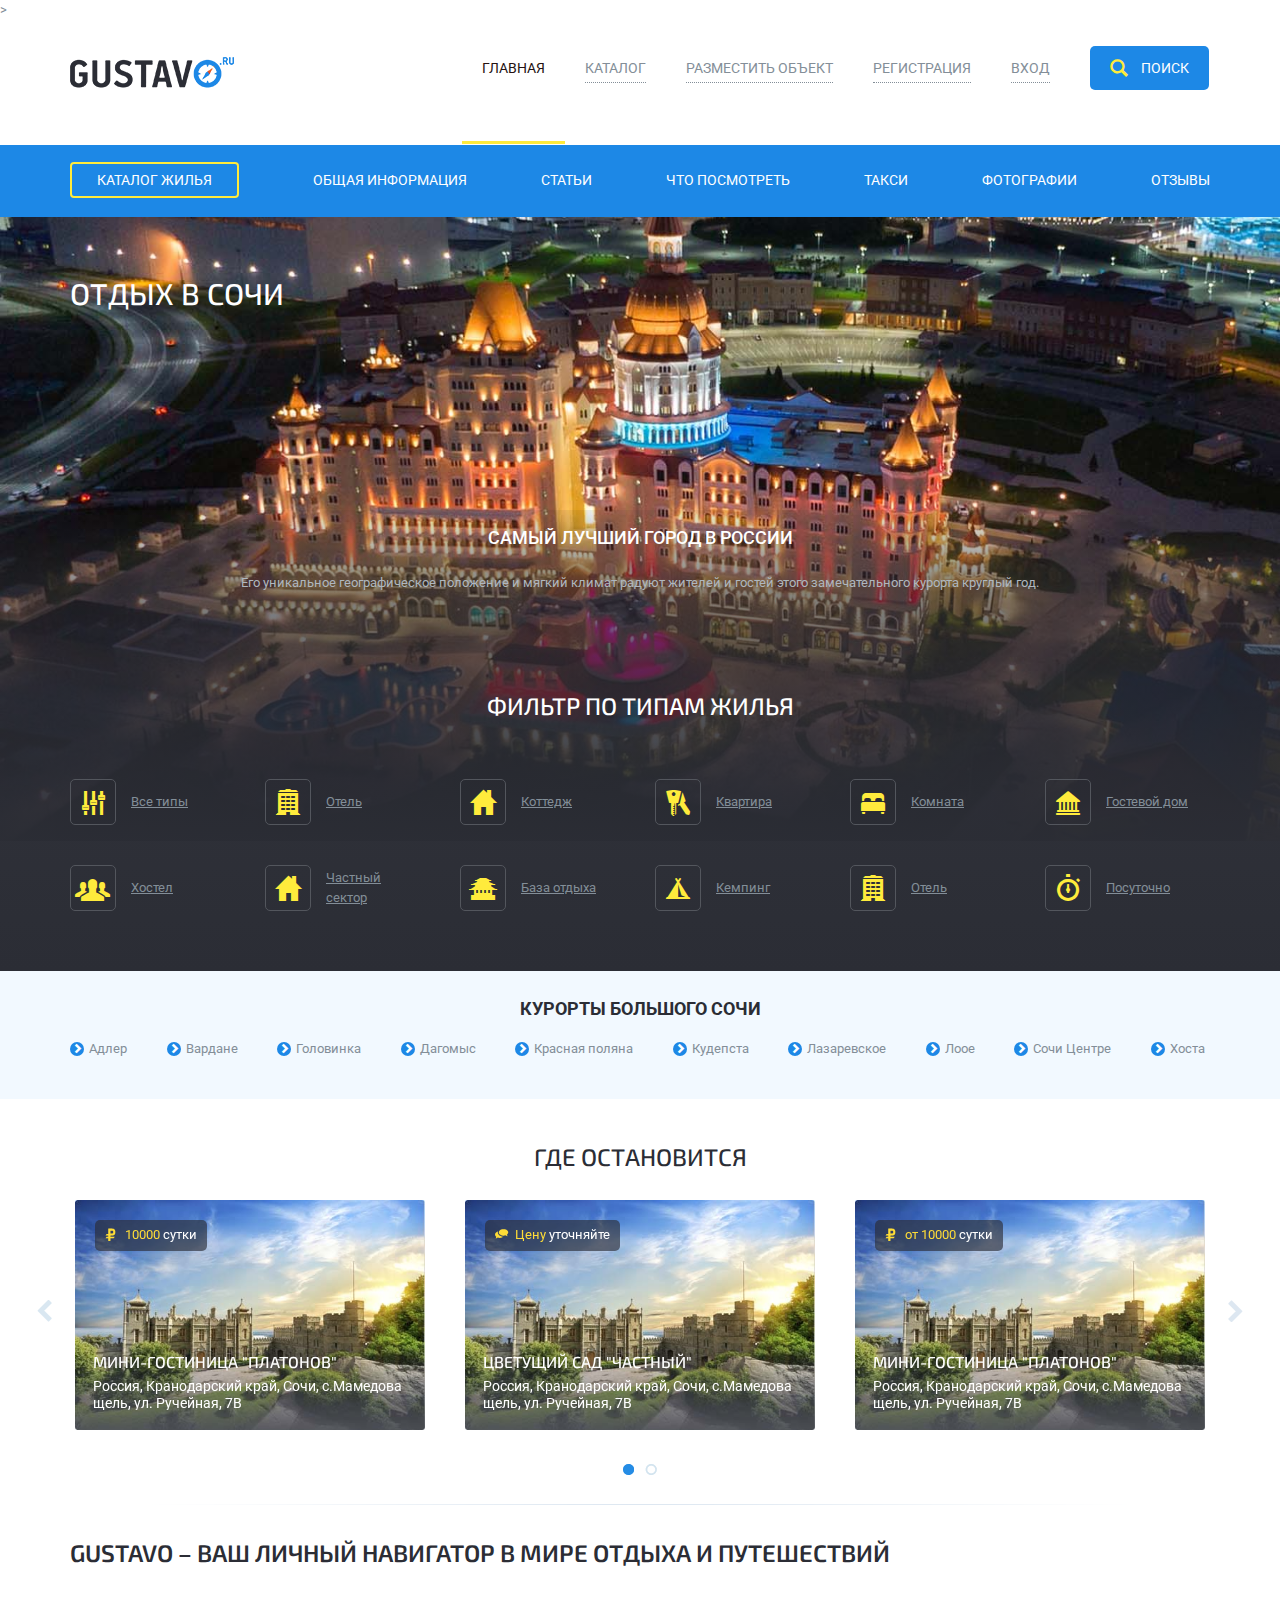
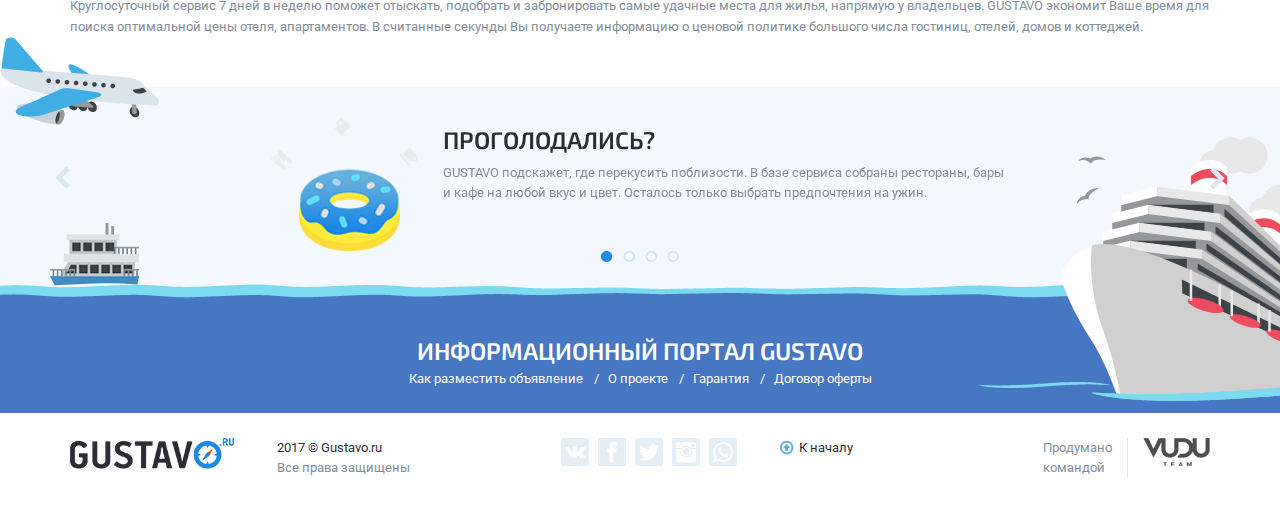
==== commit 9c1e32de: "23.05" ====
--- a/city.html
+++ b/city.html
@@ -75,7 +75,7 @@
 						<div class="container">
 								<div class="row">
 									<div class="col-md-12">
-										<h2 class="main_city_info_block_header_block">Отдых в Сочи</h2>
+										<h2 class="main_city_info_block_header">Отдых в Сочи</h2>
 											</div>
 									</div>
 								</div>
@@ -287,11 +287,76 @@
 								</div>
 
 							</div>
-
-
-					</div>
+					</div>
+
+
 			</div>
 		<div class="main_bottom">
+			<div class="main_bottom_slider">
+				<div class="container">
+					<div class="row">
+						<div class="col-md-12">
+								  <div  class="slider_3_item">
+								  <h4>Где остановится</h4>
+					    <ul>
+					    	<li class="slide_3_item">
+					    		<a href="">
+						    		<span><span class="glyphicons glyphicons-ruble"></span><em>10000</em>сутки</span>
+						    		<img src="images/slide1.jpg" alt="">
+						    		<h6>Мини-гостиница "Платонов"</h6>
+						    		<p>Россия, Кранодарский край, Сочи, с.Мамедова щель, ул. Ручейная, 7В </p>
+					    		</a>
+					    	</li>
+					    	<li class="slide_3_item">
+					    		<a href="">
+						    			<span><span class="glyphicons glyphicons-conversation"></span><em>Цену</em>уточняйте</span>
+						    		<img src="images/slide1.jpg" alt="">
+						    		<h6>Цветущий сад "Частный"</h6>
+						    		<p>Россия, Кранодарский край, Сочи, с.Мамедова щель, ул. Ручейная, 7В </p>
+					    		</a>
+					    	</li>
+					    	<li class="slide_3_item">
+					    		<a href="">
+						    		<span><span class="glyphicons glyphicons-ruble"></span><em>от 10000</em>сутки</span>
+						    		<img src="images/slide1.jpg" alt="">
+						    	<h6>Мини-гостиница "Платонов"</h6>
+						    		<p>Россия, Кранодарский край, Сочи, с.Мамедова щель, ул. Ручейная, 7В </p>
+					    		</a>
+					    		
+					    	</li>
+					    		<li class="slide_3_item">
+					    		<a href="">
+						    		<span><span class="glyphicons glyphicons-globe-af"></span>Город</span>
+						    		<img src="images/slide1.jpg" alt="">
+						    		<h6>Мини-гостиница "Платонов"</h6>
+						    		<p>Россия, Кранодарский край, Сочи, с.Мамедова щель, ул. Ручейная, 7В </p>
+					    		</a>
+					    		
+					    	</li>
+					    	<li class="slide_3_item">
+					    		<a href="">
+						    		<span><span class="glyphicons glyphicons-person-walking"></span>Направление</span>
+						    		<img src="images/slide1.jpg" alt="">
+						    		<h6>Мини-гостиница "Платонов"</h6>
+						    		<p>Россия, Кранодарский край, Сочи, с.Мамедова щель, ул. Ручейная, 7В </p>
+					    		</a>
+					    	
+					    	</li>
+					    	<li class="slide_3_item">
+					    		<a href="">
+						    		<span><span class="glyphicons glyphicons-globe-af"></span>Город</span>
+						    		<img src="images/slide1.jpg" alt="">
+						    		<h6>Мини-гостиница "Платонов"</h6>
+						    		<p>Россия, Кранодарский край, Сочи, с.Мамедова щель, ул. Ручейная, 7В </p>
+					    		</a>
+					    		
+					    	</li>
+					    	</ul>
+					  </div>
+						</div>
+					</div>
+					</div>
+			</div>
 			<div class="container">
 			<div class="row">
 				<div class="col-md-12 main_bottom_text">
--- a/css/main.css
+++ b/css/main.css
@@ -777,6 +777,7 @@
 }
 .city_top_navbar {
   background-color: #1d88e6;
+  margin-bottom: 40px;
 }
 .city_top_navbar_block {
   padding: 0;
@@ -804,6 +805,54 @@
   border: 2px solid #ffeb3c;
   border-radius: 4px;
   padding: 8px 25px;
+}
+.main_region_header_nav_pills {
+  padding: 0;
+  margin: 0;
+  list-style: none;
+  display: -webkit-flex;
+  display: -ms-flexbox;
+  display: flex;
+  -webkit-flex-direction: row;
+  -ms-flex-direction: row;
+  flex-direction: row;
+  -webkit-justify-content: space-between;
+  -ms-flex-pack: justify;
+  justify-content: space-between;
+}
+.main_region_header_nav_pills > li {
+  padding: 25px 0;
+}
+.main_region_header_nav_pills > li > a {
+  color: #fff;
+  text-transform: uppercase;
+  font-size: 14px;
+}
+.main_region_header_nav_pills > li.active > a {
+  border: 2px solid #ffeb3c;
+  border-radius: 4px;
+  padding: 8px 25px;
+}
+.main_region_header_nav_pills > li {
+  padding: 0;
+}
+.main_region_header_nav_pills > li a:hover {
+  background-color: transparent;
+  color: #838e98;
+}
+.main_region_header_nav_pills > li.active {
+  background-color: transparent;
+}
+.main_region_header_nav_pills > li.active a {
+  background-color: transparent;
+  padding: 10px 15px;
+}
+.main_region_header_nav_pills > li.active a:focus {
+  background-color: transparent;
+}
+.main_region_header_nav_pills > li.active a:hover {
+  background-color: transparent;
+  color: #838e98;
 }
 .card {
   display: -webkit-flex;
@@ -1134,16 +1183,24 @@
 .main_category {
   padding-top: 45px;
   min-height: 375px;
-  background: #4775c2;
-  background: -moz-linear-gradient(top, #4775c2 0%, #4775c2 41%, #4c7ec5 45%, #5385cc 48%, #518bca 50%, #558fce 51%, #5590cc 51%, #5791d0 52%, #5a96d2 53%, #599ad0 54%, #63a6da 57%, #62a8d9 58%, #6ab5df 60%, #68bbdd 60%, #6fc4e3 62%, #72c9e5 62%, #75cfe7 64%, #79d0eb 64%, #78d5e7 65%, #78d7e9 65%, #7fd6ea 66%, #88d3e8 66%, #97cee2 66%, #d6faff 67%, #eaf8ff 67%, #eceff4 67%, #f4f3f8 68%, #f0f1f5 68%, #edf4fc 68%, #ecf5fc 68%, #eef3f7 69%, #eef3f7 71%, #f0f5f9 71%, #f1f6fa 77%, #f4f7fc 77%, #f8fcff 90%, #fdfcff 90%, #ffffff 100%);
-  background: -webkit-linear-gradient(top, #4775c2 0%, #4775c2 41%, #4c7ec5 45%, #5385cc 48%, #518bca 50%, #558fce 51%, #5590cc 51%, #5791d0 52%, #5a96d2 53%, #599ad0 54%, #63a6da 57%, #62a8d9 58%, #6ab5df 60%, #68bbdd 60%, #6fc4e3 62%, #72c9e5 62%, #75cfe7 64%, #79d0eb 64%, #78d5e7 65%, #78d7e9 65%, #7fd6ea 66%, #88d3e8 66%, #97cee2 66%, #d6faff 67%, #eaf8ff 67%, #eceff4 67%, #f4f3f8 68%, #f0f1f5 68%, #edf4fc 68%, #ecf5fc 68%, #eef3f7 69%, #eef3f7 71%, #f0f5f9 71%, #f1f6fa 77%, #f4f7fc 77%, #f8fcff 90%, #fdfcff 90%, #ffffff 100%);
-  background: linear-gradient(to bottom, #4775c2 0%, #4775c2 41%, #4c7ec5 45%, #5385cc 48%, #518bca 50%, #558fce 51%, #5590cc 51%, #5791d0 52%, #5a96d2 53%, #599ad0 54%, #63a6da 57%, #62a8d9 58%, #6ab5df 60%, #68bbdd 60%, #6fc4e3 62%, #72c9e5 62%, #75cfe7 64%, #79d0eb 64%, #78d5e7 65%, #78d7e9 65%, #7fd6ea 66%, #88d3e8 66%, #97cee2 66%, #d6faff 67%, #eaf8ff 67%, #eceff4 67%, #f4f3f8 68%, #f0f1f5 68%, #edf4fc 68%, #ecf5fc 68%, #eef3f7 69%, #eef3f7 71%, #f0f5f9 71%, #f1f6fa 77%, #f4f7fc 77%, #f8fcff 90%, #fdfcff 90%, #ffffff 100%);
-  filter: progid:DXImageTransform.Microsoft.gradient(startColorstr='#4775c2', endColorstr='#ffffff', GradientType=0);
+  position: relative;
 }
 .main_category_img_wrapp {
-  position: relative;
-  top: 197px;
+  height: 254px;
+  position: absolute;
+  width: 100%;
+  top: 0;
+  z-index: -1;
+  background: #4875c2;
+  background: -moz-linear-gradient(top, #4875c2 0%, #4977c3 64%, #528acb 75%, #60a5d6 86%, #71c5e4 93%, #77d2ea 97%, #7ad9ed 100%);
+  background: -webkit-linear-gradient(top, #4875c2 0%, #4977c3 64%, #528acb 75%, #60a5d6 86%, #71c5e4 93%, #77d2ea 97%, #7ad9ed 100%);
+  background: linear-gradient(to bottom, #4875c2 0%, #4977c3 64%, #528acb 75%, #60a5d6 86%, #71c5e4 93%, #77d2ea 97%, #7ad9ed 100%);
+  filter: progid:DXImageTransform.Microsoft.gradient(startColorstr='#4875c2', endColorstr='#7ad9ed', GradientType=0);
   text-align: center;
+}
+.main_category_img_wrapp > img {
+  position: relative;
+  top: 249px;
 }
 .main_category_img_wrapp_left {
   position: relative;
@@ -1247,6 +1304,10 @@
   position: relative;
   min-height: 600px;
 }
+.main_region {
+  position: relative;
+  min-height: 600px;
+}
 .main_city_img_wrapp {
   position: absolute;
   top: 0;
@@ -1259,16 +1320,95 @@
 .main_city_img_wrapp > img {
   width: 100%;
 }
+.main_region_img_wrapp {
+  position: absolute;
+  top: 0;
+  bottom: 0;
+  left: 0;
+  right: 0;
+  min-height: 600px;
+  z-index: -1;
+  background: -moz-linear-gradient(top, rgba(43, 45, 53, 0.31) 0%, rgba(43, 45, 53, 0.39) 2%, rgba(43, 45, 53, 0.5) 5%, rgba(43, 45, 53, 0.59) 10%, rgba(43, 45, 53, 0.79) 27%, rgba(43, 45, 53, 0.95) 46%, #2b2d35 54%, #2b2d35 100%);
+  background: -webkit-linear-gradient(top, rgba(43, 45, 53, 0.31) 0%, rgba(43, 45, 53, 0.39) 2%, rgba(43, 45, 53, 0.5) 5%, rgba(43, 45, 53, 0.59) 10%, rgba(43, 45, 53, 0.79) 27%, rgba(43, 45, 53, 0.95) 46%, #2b2d35 54%, #2b2d35 100%);
+  background: linear-gradient(to bottom, rgba(43, 45, 53, 0.31) 0%, rgba(43, 45, 53, 0.39) 2%, rgba(43, 45, 53, 0.5) 5%, rgba(43, 45, 53, 0.59) 10%, rgba(43, 45, 53, 0.79) 27%, rgba(43, 45, 53, 0.95) 46%, #2b2d35 54%, #2b2d35 100%);
+  filter: progid:DXImageTransform.Microsoft.gradient(startColorstr='#4f2b2d35', endColorstr='#2b2d35', GradientType=0);
+}
+.main_region_img_wrapp > img {
+  position: relative;
+  z-index: -2;
+  width: 100%;
+}
 .main_city_info_block_header {
   font-size: 30px;
   text-transform: uppercase;
   color: #fff;
   font-family: 'Exo 2', sans-serif;
   text-align: left;
-  margin-top: 40px;
   margin-bottom: 100px;
 }
+.main_region_header_block {
+  display: -webkit-flex;
+  display: -ms-flexbox;
+  display: flex;
+  -webkit-flex-direction: row;
+  -ms-flex-direction: row;
+  flex-direction: row;
+  -webkit-justify-content: space-between;
+  -ms-flex-pack: justify;
+  justify-content: space-between;
+  padding-top: 50px;
+}
+.main_region_header_block > h3 {
+  font-size: 30px;
+  text-transform: uppercase;
+  color: #fff;
+  font-family: 'Exo 2', sans-serif;
+  text-align: left;
+  margin-bottom: 100px;
+  margin: 0;
+}
+.main_region_body {
+  min-height: 620px;
+  color: #fff;
+  background: -moz-linear-gradient(top, rgba(43, 45, 53, 0) 0%, rgba(43, 45, 53, 0.02) 3%, rgba(43, 45, 53, 0.08) 6%, rgba(43, 45, 53, 0.17) 8%, rgba(43, 45, 53, 0.39) 12%, rgba(43, 45, 53, 0.54) 16%, rgba(43, 45, 53, 0.68) 26%, rgba(43, 45, 53, 0.86) 42%, #2b2d35 59%, #2b2d35 100%);
+  background: -webkit-linear-gradient(top, rgba(43, 45, 53, 0) 0%, rgba(43, 45, 53, 0.02) 3%, rgba(43, 45, 53, 0.08) 6%, rgba(43, 45, 53, 0.17) 8%, rgba(43, 45, 53, 0.39) 12%, rgba(43, 45, 53, 0.54) 16%, rgba(43, 45, 53, 0.68) 26%, rgba(43, 45, 53, 0.86) 42%, #2b2d35 59%, #2b2d35 100%);
+  background: linear-gradient(to bottom, rgba(43, 45, 53, 0) 0%, rgba(43, 45, 53, 0.02) 3%, rgba(43, 45, 53, 0.08) 6%, rgba(43, 45, 53, 0.17) 8%, rgba(43, 45, 53, 0.39) 12%, rgba(43, 45, 53, 0.54) 16%, rgba(43, 45, 53, 0.68) 26%, rgba(43, 45, 53, 0.86) 42%, #2b2d35 59%, #2b2d35 100%);
+  filter: progid:DXImageTransform.Microsoft.gradient(startColorstr='#002b2d35', endColorstr='#2b2d35', GradientType=0);
+}
+.main_region_body_textblock {
+  text-align: center;
+  padding-top: 160px;
+}
+.main_region_body_textblock h4 {
+  margin: 0 0 25px;
+  font-weight: normal;
+  font-size: 18px;
+  text-transform: uppercase;
+}
+.main_region_body_list_head {
+  margin-top: 60px;
+  margin-bottom: 0;
+  font-weight: normal;
+  font-size: 24px;
+  text-transform: uppercase;
+  font-family: 'Exo 2', sans-serif;
+}
+.main_region_body_list_block {
+  list-style: none;
+  padding: 0;
+  margin: 0;
+}
+.main_region_body_list_block li a span {
+  display: inline-block;
+}
+.main_region_body_list_block li a span span {
+  color: #908838;
+  font-size: 15px;
+  display: inline-block;
+  margin-right: 10px;
+}
 .main_city_info_block_body {
+  min-height: 400px;
   background: -moz-linear-gradient(top, rgba(43, 45, 53, 0.08) 0%, rgba(43, 45, 53, 0.17) 3%, rgba(43, 45, 53, 0.39) 9%, rgba(43, 45, 53, 0.51) 14%, rgba(43, 45, 53, 0.59) 19%, rgba(43, 45, 53, 0.71) 32%, rgba(43, 45, 53, 0.9) 55%, rgba(43, 45, 53, 0.99) 72%, #2b2d35 100%);
   background: -webkit-linear-gradient(top, rgba(43, 45, 53, 0.08) 0%, rgba(43, 45, 53, 0.17) 3%, rgba(43, 45, 53, 0.39) 9%, rgba(43, 45, 53, 0.51) 14%, rgba(43, 45, 53, 0.59) 19%, rgba(43, 45, 53, 0.71) 32%, rgba(43, 45, 53, 0.9) 55%, rgba(43, 45, 53, 0.99) 72%, #2b2d35 100%);
   background: linear-gradient(to bottom, rgba(43, 45, 53, 0.08) 0%, rgba(43, 45, 53, 0.17) 3%, rgba(43, 45, 53, 0.39) 9%, rgba(43, 45, 53, 0.51) 14%, rgba(43, 45, 53, 0.59) 19%, rgba(43, 45, 53, 0.71) 32%, rgba(43, 45, 53, 0.9) 55%, rgba(43, 45, 53, 0.99) 72%, #2b2d35 100%);
@@ -1356,7 +1496,7 @@
   margin: 0 0 20px;
 }
 .main_city_info_block_footer_nav > ul {
-  margin: 0;
+  margin: 0 0 40px;
   padding: 0;
   list-style: none;
   display: -webkit-flex;
@@ -1400,3 +1540,107 @@
 .main_city_info_block_footer_nav_item a:hover {
   color: #000;
 }
+.main_bottom {
+  background-color: #fff;
+}
+.slider_3_item {
+  padding-top: 45px;
+}
+.slider_3_item h4 {
+  font-size: 24px;
+  text-transform: uppercase;
+  font-family: 'Exo 2', sans-serif;
+  color: #2b2d35;
+  text-align: center;
+  margin: 0 0 10px;
+}
+.mainPage-slider-item-x2:after {
+  content: "";
+  position: absolute;
+  bottom: 0;
+  height: 33.3%;
+  width: 100%;
+  border-bottom-left-radius: 4%;
+  border-bottom-right-radius: 4%;
+  background-image: -webkit-linear-gradient(-90deg, rgba(70, 70, 70, 0) 0, rgba(70, 70, 70, 0.7) 100%);
+  background-image: -moz-linear-gradient(180deg, rgba(70, 70, 70, 0) 0, rgba(70, 70, 70, 0.7) 100%);
+  background-image: linear-gradient(180deg, rgba(70, 70, 70, 0) 0, rgba(70, 70, 70, 0.7) 100%);
+  background-position: 50% 50%;
+  -webkit-background-origin: padding-box;
+  background-origin: padding-box;
+  -webkit-background-clip: border-box;
+  background-clip: border-box;
+  -webkit-background-size: auto auto;
+  background-size: auto auto;
+  transition: all 0.6s;
+}
+.mainPage-slider-item-x6:after {
+  content: "";
+  position: absolute;
+  bottom: -2px;
+  height: 33.3%;
+  width: 100%;
+  border-bottom-left-radius: 3%;
+  border-bottom-right-radius: 3%;
+  background-image: -webkit-linear-gradient(-90deg, rgba(70, 70, 70, 0) 0, rgba(70, 70, 70, 0.7) 100%);
+  background-image: -moz-linear-gradient(180deg, rgba(70, 70, 70, 0) 0, rgba(70, 70, 70, 0.7) 100%);
+  background-image: linear-gradient(180deg, rgba(70, 70, 70, 0) 0, rgba(70, 70, 70, 0.7) 100%);
+  background-position: 50% 50%;
+  -webkit-background-origin: padding-box;
+  background-origin: padding-box;
+  -webkit-background-clip: border-box;
+  background-clip: border-box;
+  -webkit-background-size: auto auto;
+  background-size: auto auto;
+  transition: all 0.6s;
+}
+.mainPage-slider-item-x2:hover:after,
+.mainPage-slider-item-x6:hover:after {
+  height: 100%;
+}
+.popular-item-x6:after {
+  content: "";
+  position: absolute;
+  bottom: 0;
+  left: 0;
+  height: 33.3%;
+  width: 100%;
+  border-bottom-left-radius: 3.8%;
+  border-bottom-right-radius: 3.8%;
+  background-image: -webkit-linear-gradient(-90deg, rgba(70, 70, 70, 0) 0, rgba(70, 70, 70, 0.7) 100%);
+  background-image: -moz-linear-gradient(180deg, rgba(70, 70, 70, 0) 0, rgba(70, 70, 70, 0.7) 100%);
+  background-image: linear-gradient(180deg, rgba(70, 70, 70, 0) 0, rgba(70, 70, 70, 0.7) 100%);
+  background-position: 50% 50%;
+  -webkit-background-origin: padding-box;
+  background-origin: padding-box;
+  -webkit-background-clip: border-box;
+  background-clip: border-box;
+  -webkit-background-size: auto auto;
+  background-size: auto auto;
+  transition: all 0.6s;
+}
+.popular-item-x2:after {
+  content: "";
+  position: absolute;
+  bottom: 0;
+  left: 0;
+  height: 33.3%;
+  width: 100%;
+  border-bottom-left-radius: 2%;
+  border-bottom-right-radius: 2%;
+  background-image: -webkit-linear-gradient(-90deg, rgba(70, 70, 70, 0) 0, rgba(70, 70, 70, 0.7) 100%);
+  background-image: -moz-linear-gradient(180deg, rgba(70, 70, 70, 0) 0, rgba(70, 70, 70, 0.7) 100%);
+  background-image: linear-gradient(180deg, rgba(70, 70, 70, 0) 0, rgba(70, 70, 70, 0.7) 100%);
+  background-position: 50% 50%;
+  -webkit-background-origin: padding-box;
+  background-origin: padding-box;
+  -webkit-background-clip: border-box;
+  background-clip: border-box;
+  -webkit-background-size: auto auto;
+  background-size: auto auto;
+  transition: all 0.6s;
+}
+.popular-item-x6:hover:after,
+.popular-item-x2:hover:after {
+  height: 100%;
+}
